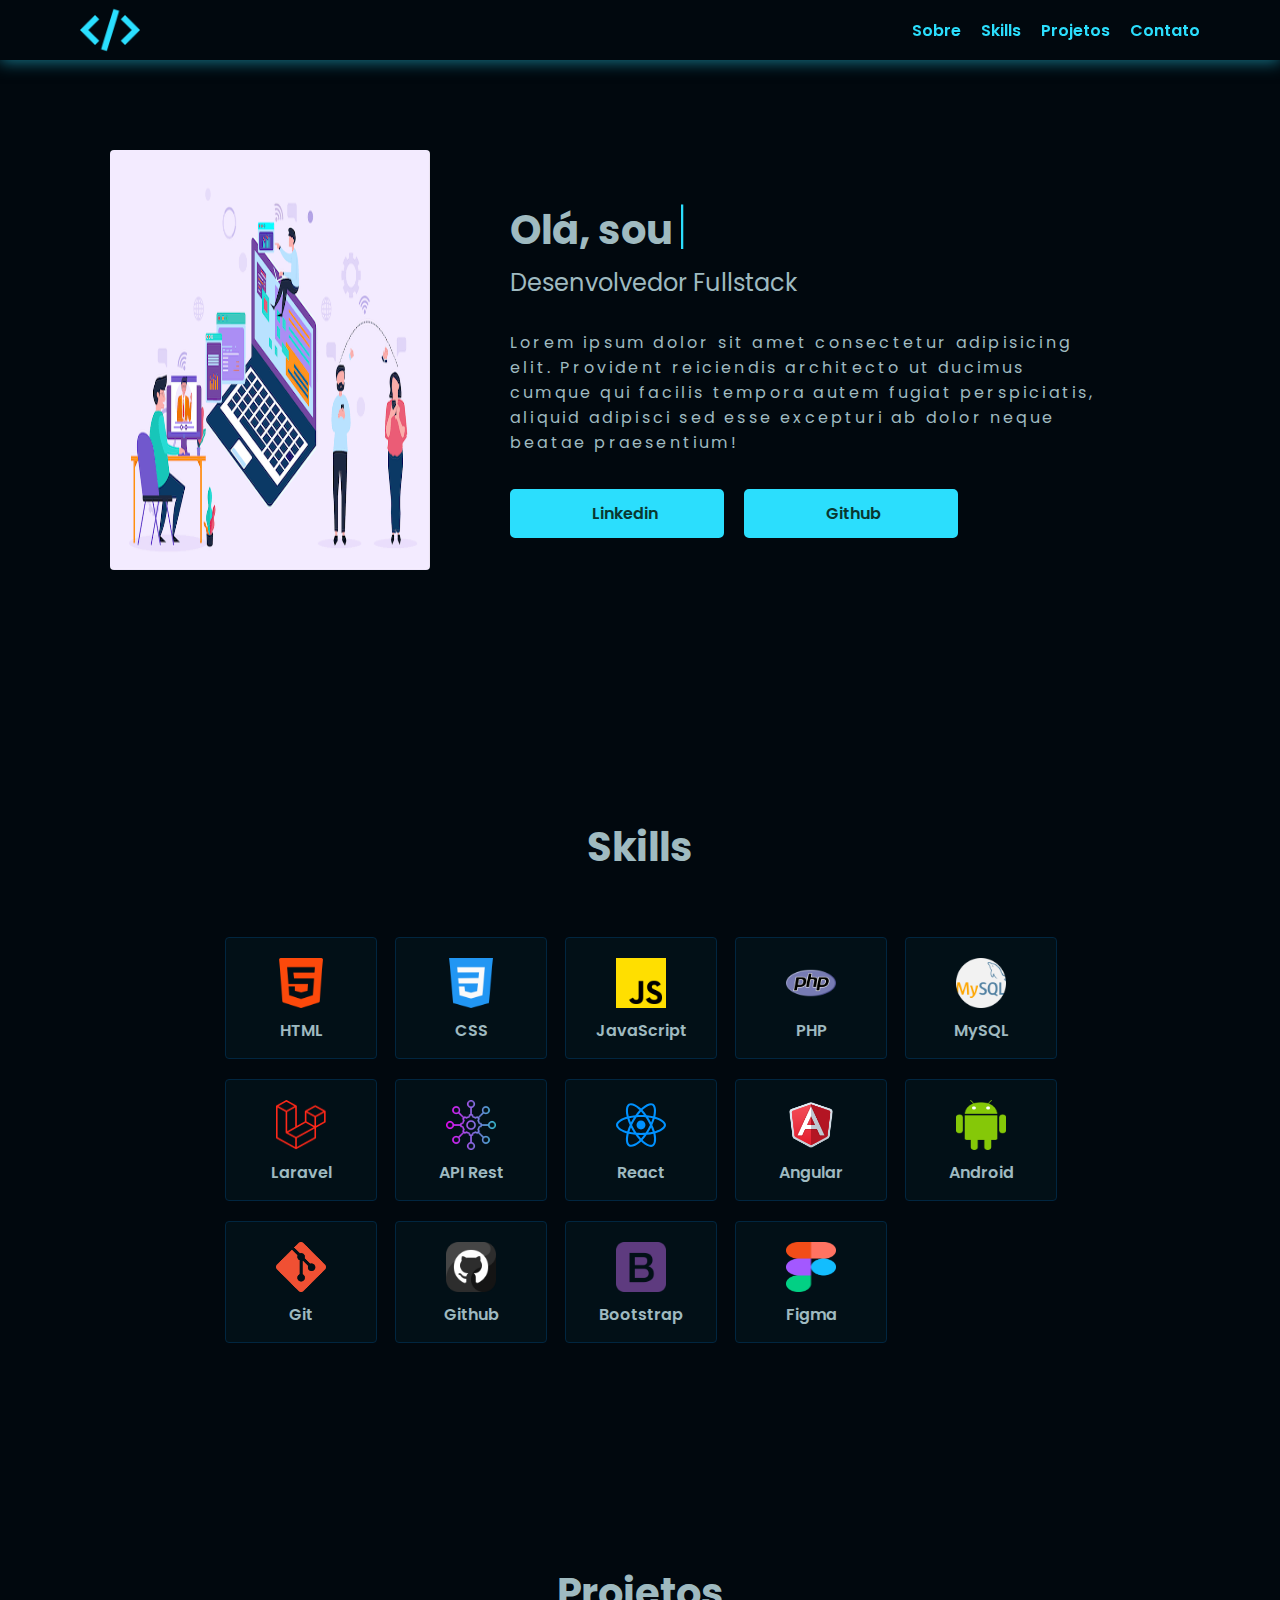
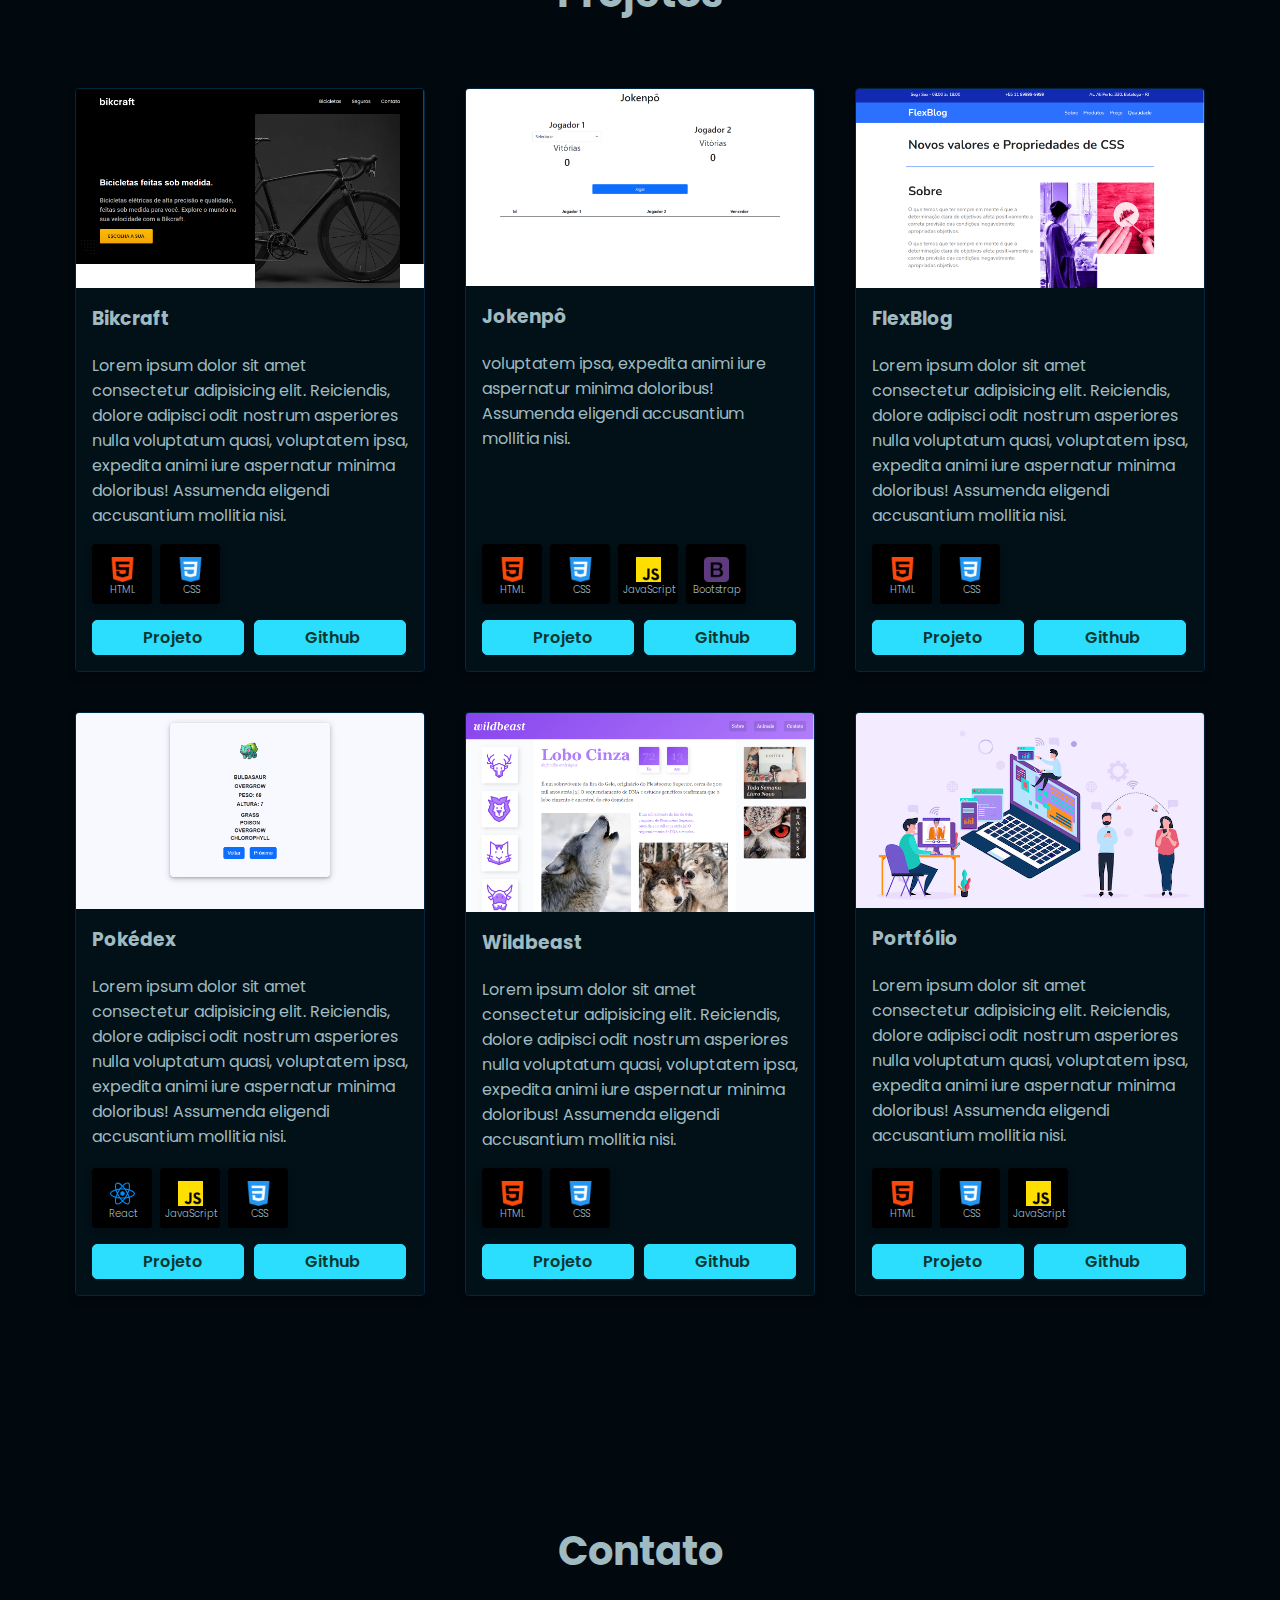
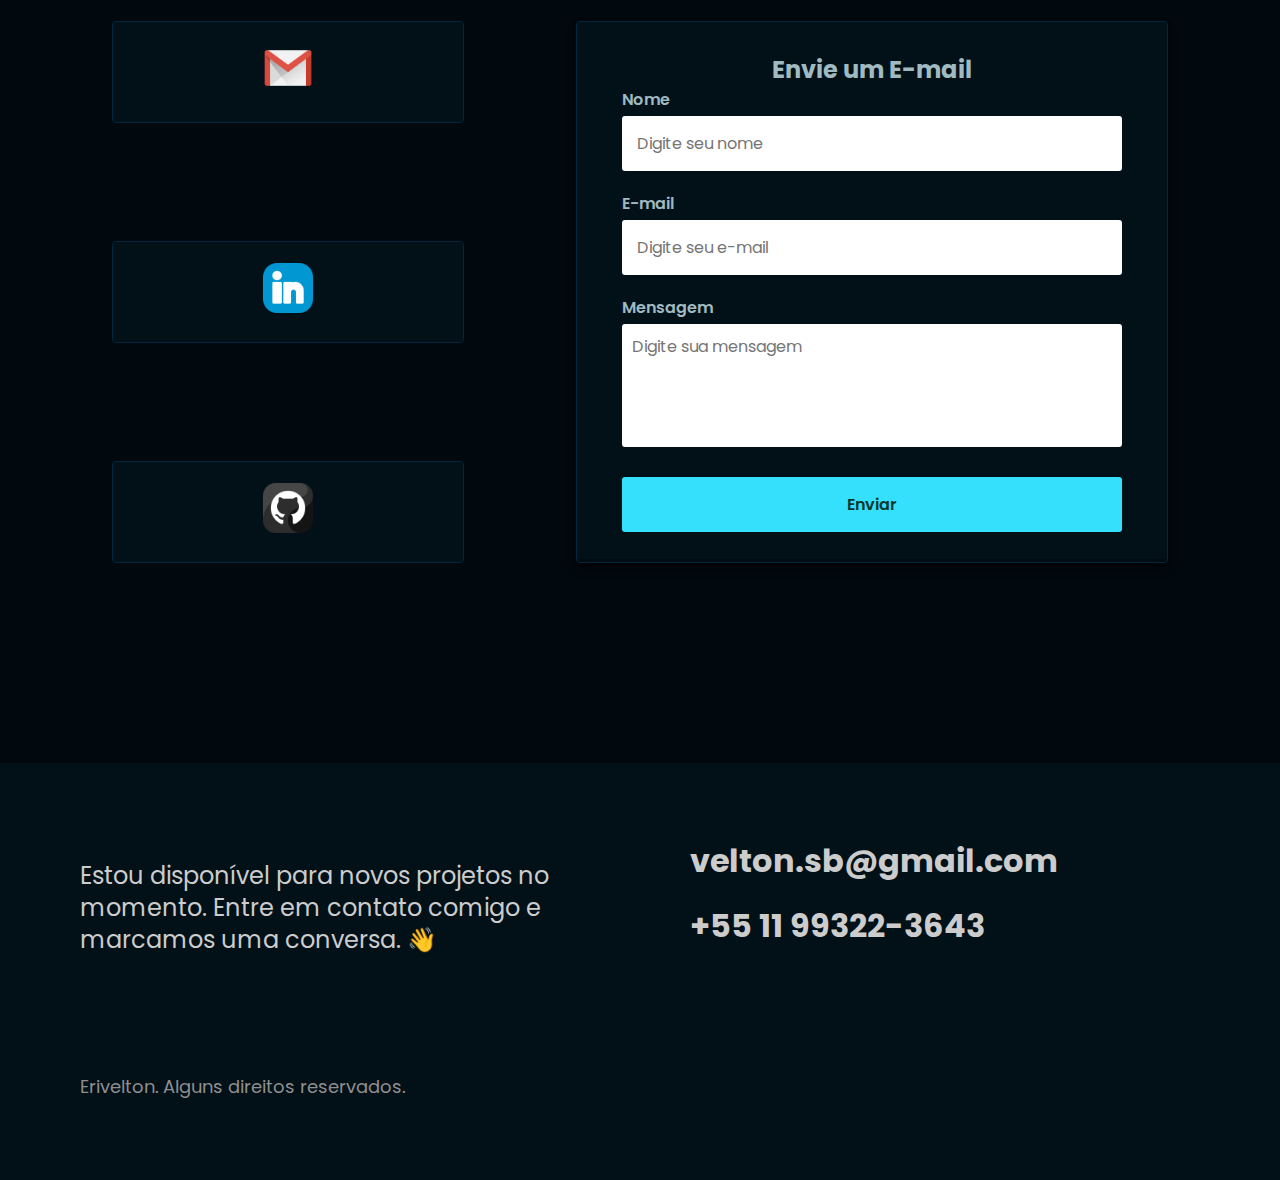
==== index.html @ d8c416bd "Ajustes na responsividade" ====
<!DOCTYPE html>
<html lang="pt-br">
<head>
    <meta charset="UTF-8">
    <meta name="viewport" content="width=device-width, initial-scale=1.0">
    <title>Erivelton Barreto | Dev</title>
    <link rel="stylesheet" href="./css/style.css">
    <link rel="preconnect" href="https://fonts.googleapis.com">
    <link rel="preconnect" href="https://fonts.gstatic.com" crossorigin>
    <link href="https://fonts.googleapis.com/css2?family=Poppins:ital,wght@0,100;0,200;0,300;0,400;0,500;0,600;0,700;0,800;0,900;1,100;1,200;1,300;1,400;1,500;1,600;1,700;1,800;1,900&display=swap" rel="stylesheet">
    
</head>
<body>
    <header id="header">
        <div class="header-bg">
            <div class="header">
                <a href="./">
                    <img src="./img/logo256.png" alt="Logo" class="colored-logo logo">
                </a>
                <nav aria-label="navegacao" class="navbar">
                    <div class="navbar__content">
                        <ul class="header-menu">
                            <li><a href="#sobre">Sobre</a></li>
                            <li><a href="#skills">Skills</a></li>
                            <li><a href="#projetos">Projetos</a></li>
                            <li><a href="#contato">Contato</a></li>
                        </ul>
                        <div class="menu-mobile">
                            <img src="./img/menu-hamburguer.png" alt="" class="menu-hamburguer">
                            <ul class="header-menu-hamburguer">
                                <li><a href="#sobre">Sobre</a></li>
                                <li><a href="#skills">Skills</a></li>
                                <li><a href="#projetos">Projetos</a></li>
                                <li><a href="#contato">Contato</a></li>
                            </ul>
                        </div>
                    </div>
                </nav>
            </div>
        </div>
    </header>

    <main>
        <div class="conteudo-info" id="sobre">
            <div class="conteudo-foto">
                <img src="./img/tech.png" alt="">
            </div>
            <div class="conteudo-descricao">
                <h1 class="texto">Olá, sou o Erivelton Barreto.👋</h1>
                <span>Desenvolvedor Fullstack</span>
                <p>Lorem ipsum dolor sit amet consectetur adipisicing elit. Provident reiciendis architecto ut ducimus cumque qui facilis tempora autem fugiat perspiciatis, aliquid adipisci sed esse excepturi ab dolor neque beatae praesentium!</p>
                <div class="conteudo-tecnologias">
                    <a href="https://www.linkedin.com/in/erivelton-barreto/" target="_blank" class="btn-redes linkedin">Linkedin</a>
                    <a href="https://github.com/Eriveltoon" target="_blank" class="btn-redes github">Github</a>
                </div>
            </div>
        </div>

        <div class="skills" id="skills">
            <h2>Skills</h2>
            <div class="skills-container">
                <div class="skills-tech">
                    <img src="./img/html.png" alt="HTML">
                    <p>HTML</p>
                </div>
                <div class="skills-tech">
                    <img src="./img/css.png" alt="CSS">
                    <p>CSS</p>
                </div>
                <div class="skills-tech">
                    <img src="./img/js.png" alt="JavaScript">
                    <p>JavaScript</p>
                </div>
                <div class="skills-tech">
                    <img src="./img/php.png" alt="PHP">
                    <p>PHP</p>
                </div>
                <div class="skills-tech">
                    <img src="./img/mysql.png" alt="MySQL">
                    <p>MySQL</p>
                </div>
                <div class="skills-tech">
                    <img src="./img/laravel.png" alt="Laravel">
                    <p>Laravel</p>
                </div>
                <div class="skills-tech">
                    <img src="./img/apiRest.png" alt="API Rest">
                    <p>API Rest</p>
                </div>
                <div class="skills-tech">
                    <img src="./img/react.svg" alt="React">
                    <p>React</p>
                </div>
                <div class="skills-tech">
                    <img src="./img/angular3.png" alt="Angular">
                    <p>Angular</p>
                </div>
                <div class="skills-tech">
                    <img src="./img/android2.png" alt="Android">
                    <p>Android</p>
                </div>
                <div class="skills-tech">
                    <img src="./img/git.png" alt="Git">
                    <p>Git</p>
                </div>
                <div class="skills-tech">
                    <img src="./img/github.png" alt="Github">
                    <p>Github</p>
                </div>
                <div class="skills-tech">
                    <img src="./img/bootstrap.png" alt="Bootstrap">
                    <p>Bootstrap</p>
                </div>
                <div class="skills-tech">
                    <img src="./img/figma.png" alt="Figma">
                    <p>Figma</p>
                </div>
            </div>
        </div>

        <div class="projetos" id="projetos">
            <h2>Projetos</h2>
            <div class="cards ">
                <div class="conteudo-card">
                    <img src="./img/bikcraft.PNG" alt="Projeto Bikcraft">
                    <div class="card-descricao">
                        <h3>Bikcraft</h3>
                        <p>Lorem ipsum dolor sit amet consectetur adipisicing elit. Reiciendis, dolore adipisci odit nostrum asperiores nulla voluptatum quasi, voluptatem ipsa, expedita animi iure aspernatur minima doloribus! Assumenda eligendi accusantium mollitia nisi.</p>
                        <div class="tecnologias">
                            <div class="logo-tech">
                                <img src="./img/html.png" alt="Logo HTML">
                                <p>HTML</p>
                            </div>
                            <div class="logo-tech">
                                <img src="./img/css.png" alt="Logo CSS">
                                <p>CSS</p>
                            </div>
                        </div>
                        <div class="btn">
                            <a class="btn-redes btn-projeto" href="https://bicicletas-bikcraft.netlify.app/" target="_blank">Projeto</a>
                            <a class="btn-redes btn-github"  href="https://github.com/Eriveltoon/bikcraft" target="_blank">Github</a>
                        </div>
                    </div>
                </div>
                <div class="conteudo-card">
                    <img src="./img/jokenpo.PNG" alt="Projeto Jokenpô">
                    <div class="card-descricao">
                        <h3>Jokenpô</h3>
                        <p> voluptatem ipsa, expedita animi iure aspernatur minima doloribus! Assumenda eligendi accusantium mollitia nisi.</p>
                        <div class="tecnologias">
                            <div class="logo-tech">
                                <img src="./img/html.png" alt="Logo HTML">
                                <p>HTML</p>
                            </div>
                            <div class="logo-tech">
                                <img src="./img/css.png" alt="Logo CSS">
                                <p>CSS</p>
                            </div>
                            <div class="logo-tech">
                                <img src="./img/js.png" alt="Logo JavaScript">
                                <p>JavaScript</p>
                            </div>
                            <div class="logo-tech bootstrap">
                                <img src="./img/bootstrap.png" alt="Logo Bootstrap">
                                <p>Bootstrap</p>
                            </div>
                        </div>
                        <div class="btn">
                            <a class="btn-redes btn-projeto" href="https://challenge-jokenpo.netlify.app/" target="_blank">Projeto</a>
                            <a class="btn-redes btn-github"  href="https://github.com/Eriveltoon/Jogo-Jokenpo" target="_blank">Github</a>
                        </div>
                    </div>
                </div>
                <div class="conteudo-card">
                    <img src="./img/flexblog.PNG" alt="Projeto FlexBlog">
                    <div class="card-descricao">
                        <h3>FlexBlog</h3>
                        <p>Lorem ipsum dolor sit amet consectetur adipisicing elit. Reiciendis, dolore adipisci odit nostrum asperiores nulla voluptatum quasi, voluptatem ipsa, expedita animi iure aspernatur minima doloribus! Assumenda eligendi accusantium mollitia nisi.</p>
                        <div class="tecnologias">
                            <div class="logo-tech">
                                <img src="./img/html.png" alt="Logo HTML">
                                <p>HTML</p>
                            </div>
                            <div class="logo-tech">
                                <img src="./img/css.png" alt="Logo CSS">
                                <p>CSS</p>
                            </div>
                        </div>
                        <div class="btn">
                            <a class="btn-redes btn-projeto" href="https://photo-blog-flexbox.netlify.app/" target="_blank">Projeto</a>
                            <a class="btn-redes btn-github"  href="https://github.com/Eriveltoon/flexbox" target="_blank">Github</a>
                        </div>
                    </div>
                </div>
                <div class="conteudo-card">
                    <img src="./img/pokedex2.PNG" alt="Projeto Pokédex">
                    <div class="card-descricao">
                        <h3>Pokédex</h3>
                        <p>Lorem ipsum dolor sit amet consectetur adipisicing elit. Reiciendis, dolore adipisci odit nostrum asperiores nulla voluptatum quasi, voluptatem ipsa, expedita animi iure aspernatur minima doloribus! Assumenda eligendi accusantium mollitia nisi.</p>
                        <div class="tecnologias">
                            <div class="logo-tech">
                                <img src="./img/react.svg" alt="Logo React">
                                <p>React</p>
                            </div>
                            <div class="logo-tech">
                                <img src="./img/js.png" alt="Logo JavaScript">
                                <p>JavaScript</p>
                            </div>
                            <div class="logo-tech">
                                <img src="./img/css.png" alt="Logo CSS">
                                <p>CSS</p>
                            </div>
                        </div>
                        <div class="btn">
                            <a class="btn-redes btn-projeto" href="https://project-pokedex-app.netlify.app/" target="_blank">Projeto</a>
                            <a class="btn-redes btn-github"  href="https://github.com/Eriveltoon/aula03/tree/master" target="_blank">Github</a>
                        </div>
                    </div>
                </div>
                <div class="conteudo-card">
                    <img src="./img/wildbeast.PNG" alt="Projeto Wildbeast">
                    <div class="card-descricao">
                        <h3>Wildbeast</h3>
                        <p>Lorem ipsum dolor sit amet consectetur adipisicing elit. Reiciendis, dolore adipisci odit nostrum asperiores nulla voluptatum quasi, voluptatem ipsa, expedita animi iure aspernatur minima doloribus! Assumenda eligendi accusantium mollitia nisi.</p>
                        <div class="tecnologias">
                            <div class="logo-tech">
                                <img src="./img/html.png" alt="Logo HTML">
                                <p>HTML</p>
                            </div>
                            <div class="logo-tech">
                                <img src="./img/css.png" alt="Logo CSS">
                                <p>CSS</p>
                            </div>
                        </div>
                        <div class="btn">
                            <a class="btn-redes btn-projeto" href="https://blog-grid.netlify.app/" target="_blank">Projeto</a>
                            <a class="btn-redes btn-github"  href="https://github.com/Eriveltoon/grid-layout" target="_blank">Github</a>
                        </div>
                    </div>
                </div>
                <div class="conteudo-card">
                    <img src="./img/tech.png" alt="Projeto Portfólio">
                    <div class="card-descricao">
                        <h3>Portfólio</h3>
                        <p>Lorem ipsum dolor sit amet consectetur adipisicing elit. Reiciendis, dolore adipisci odit nostrum asperiores nulla voluptatum quasi, voluptatem ipsa, expedita animi iure aspernatur minima doloribus! Assumenda eligendi accusantium mollitia nisi.</p>
                        <div class="tecnologias">
                            <div class="logo-tech">
                                <img src="./img/html.png" alt="Logo HTML">
                                <p>HTML</p>
                            </div>
                            <div class="logo-tech">
                                <img src="./img/css.png" alt="Logo CSS">
                                <p>CSS</p>
                            </div>
                            <div class="logo-tech">
                                <img src="./img/js.png" alt="Logo JavaScript">
                                <p>JavaScript</p>
                            </div>
                        </div>
                        <div class="btn">
                            <a class="btn-redes btn-projeto" href="#">Projeto</a>
                            <a class="btn-redes btn-github"  href="https://github.com/Eriveltoon/portfolio" target="_blank">Github</a>
                        </div>
                    </div>
                </div>
            </div>
        </div>
        
        <div class="contatos" id="contato">
            <h2>Contato</h2>
            <div class="container-contato">
                <div class="contato-container">
                    <a target="_blank" href="mailto:velton.sb@gmail.com">
                        <div class="contato">
                            <img src="./img/gmail.png" alt="E-mail">
                        </div>
                    </a>
                    <a target="_blank" href="https://www.linkedin.com/in/erivelton-barreto/">
                        <div class="contato">
                            <img src="./img/linkedin.png" alt="Linkedin">
                        </div>
                    </a>
                    <a target="_blank" href="https://github.com/Eriveltoon">
                        <div class="contato">
                            <img src="./img/github.png" alt="Github">
                        </div>
                    </a>
                </div>
                <div class="form-contato">
                    <form action="https://api.staticforms.xyz/submit" method="post">
                        <h3>Envie um E-mail</h3>
                        <label for="name">Nome</label>
                        <input type="text" name="name" maxlength="50" placeholder="Digite seu nome" autocomplete="off" required>

                        <label for="email">E-mail</label>
                        <input type="email" name="email" maxlength="50" placeholder="Digite seu e-mail" autocomplete="off" required>

                        <label for="name">Mensagem</label>
                        <textarea type="text" name="message" maxlength="500" rows="15" placeholder="Digite sua mensagem" required></textarea>

                        <button type="submit">Enviar</button>

                        <input type="hidden" name="accessKey" value="3daa99d7-fea3-4bfd-84d3-d6d28dbf9282">
                        <input type="hidden" name="redirectTo" value="http://127.0.0.1:5500/obrigado.html">
                    </form>
                </div>
            </div>
        </div>
    </main>
    <footer class="footer" id="contato">
        <div class="footer-container">
            <p class="footer-texto">
                Estou disponível para novos projetos no momento. Entre em contato comigo e marcamos uma conversa. 👋
            </p>
            <ul class="footer-contato">
                <li>velton.sb@gmail.com</li>
                <li>+55 11 99322-3643</li>
            </ul>
            <p class="footer-copy">Erivelton. Alguns direitos reservados.</p>
        </div>
    </footer>
    <script src="./js/script.js"></script>
</body>
</html>
---- css/style.css ----
@import "./global.css";
@import "./header.css";
@import "./sobre.css";
@import "./tecnologias.css";
@import "./projetos.css";
@import "./contato.css";
@import "./footer.css";
@import "./tela/obrigado.css";
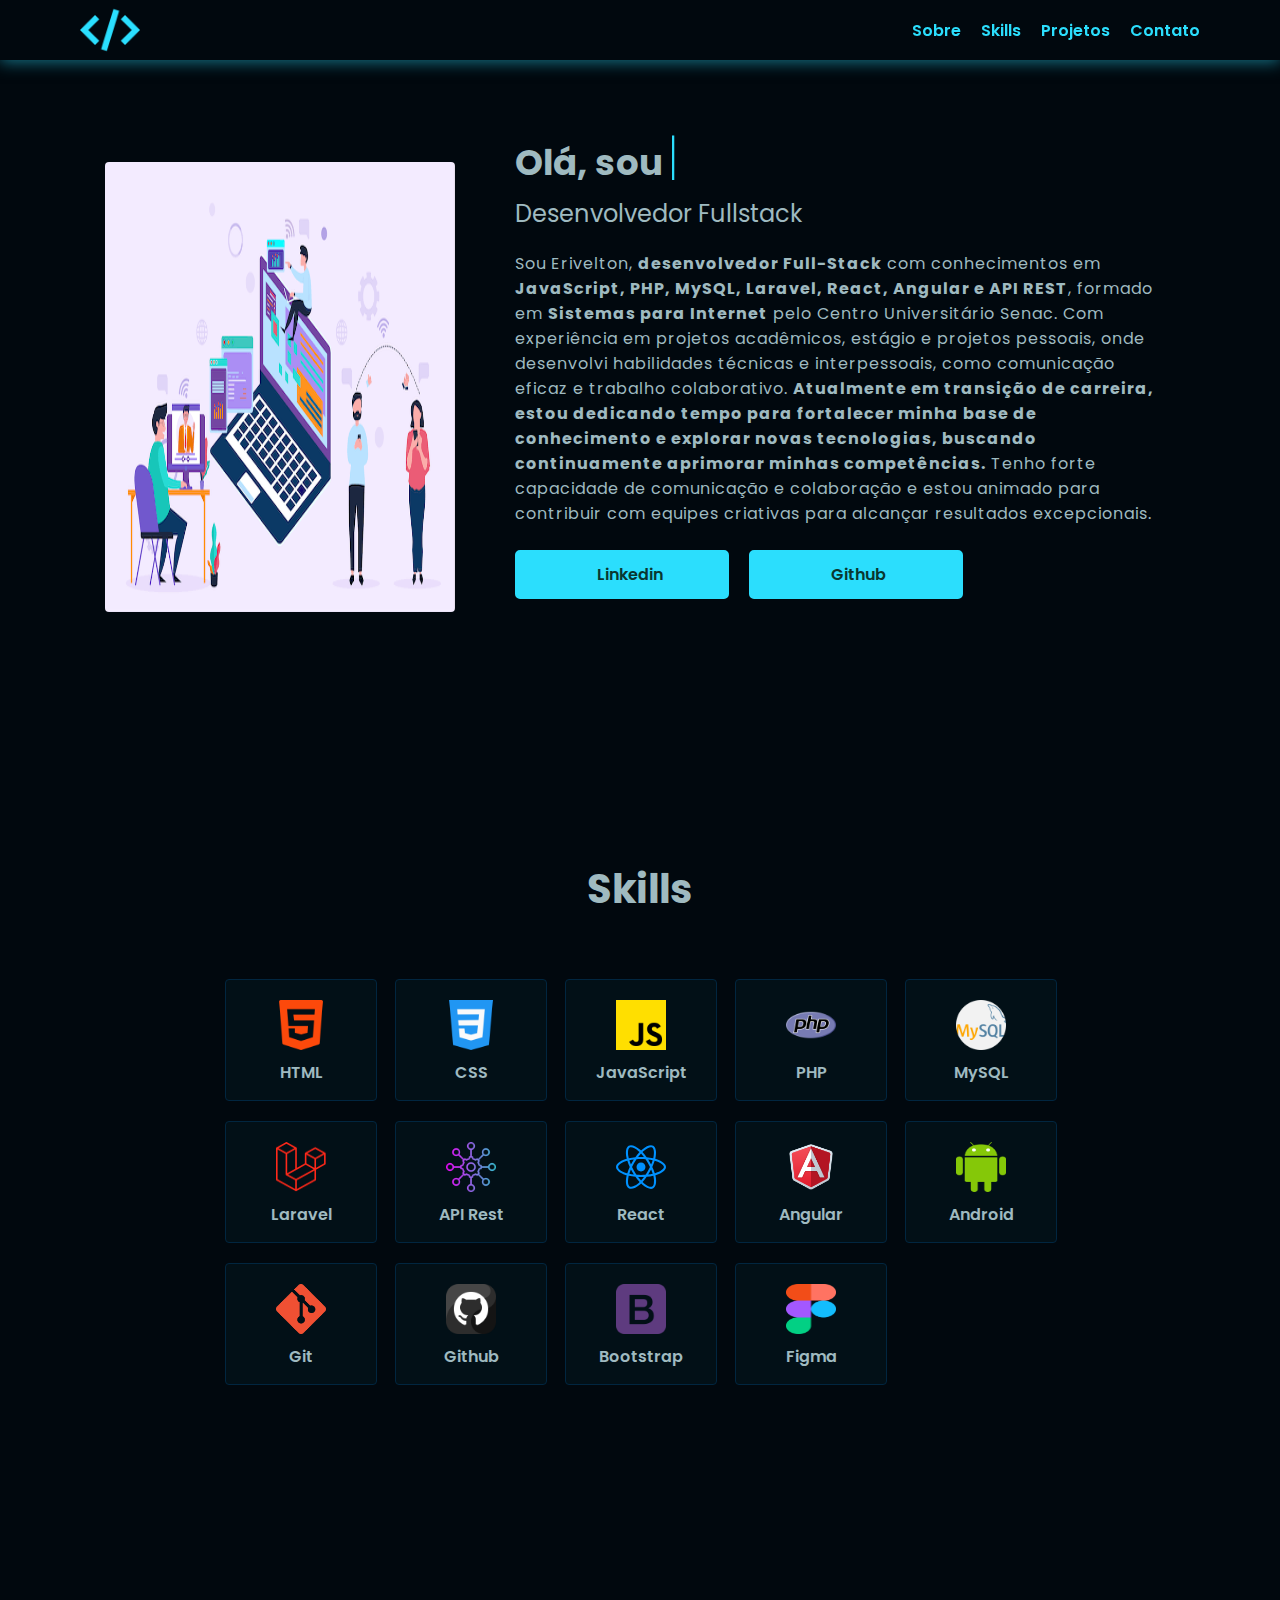
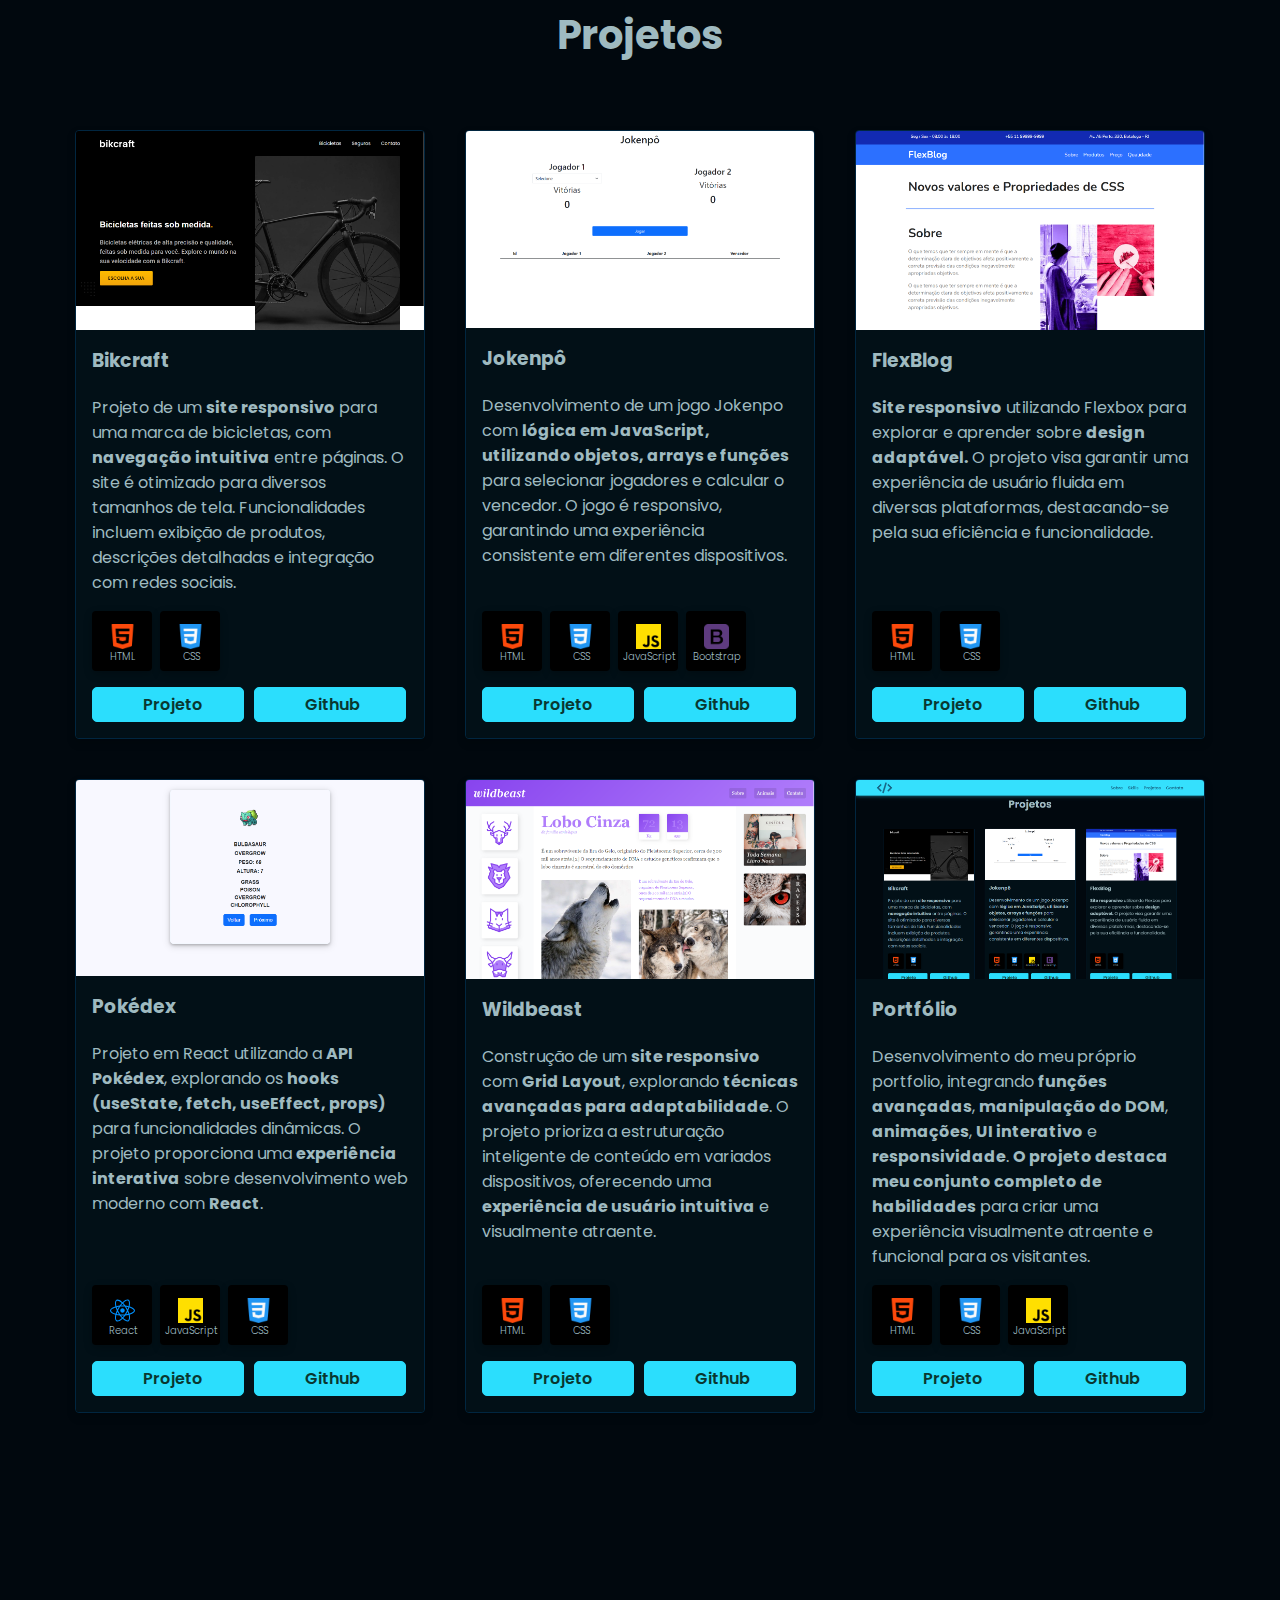
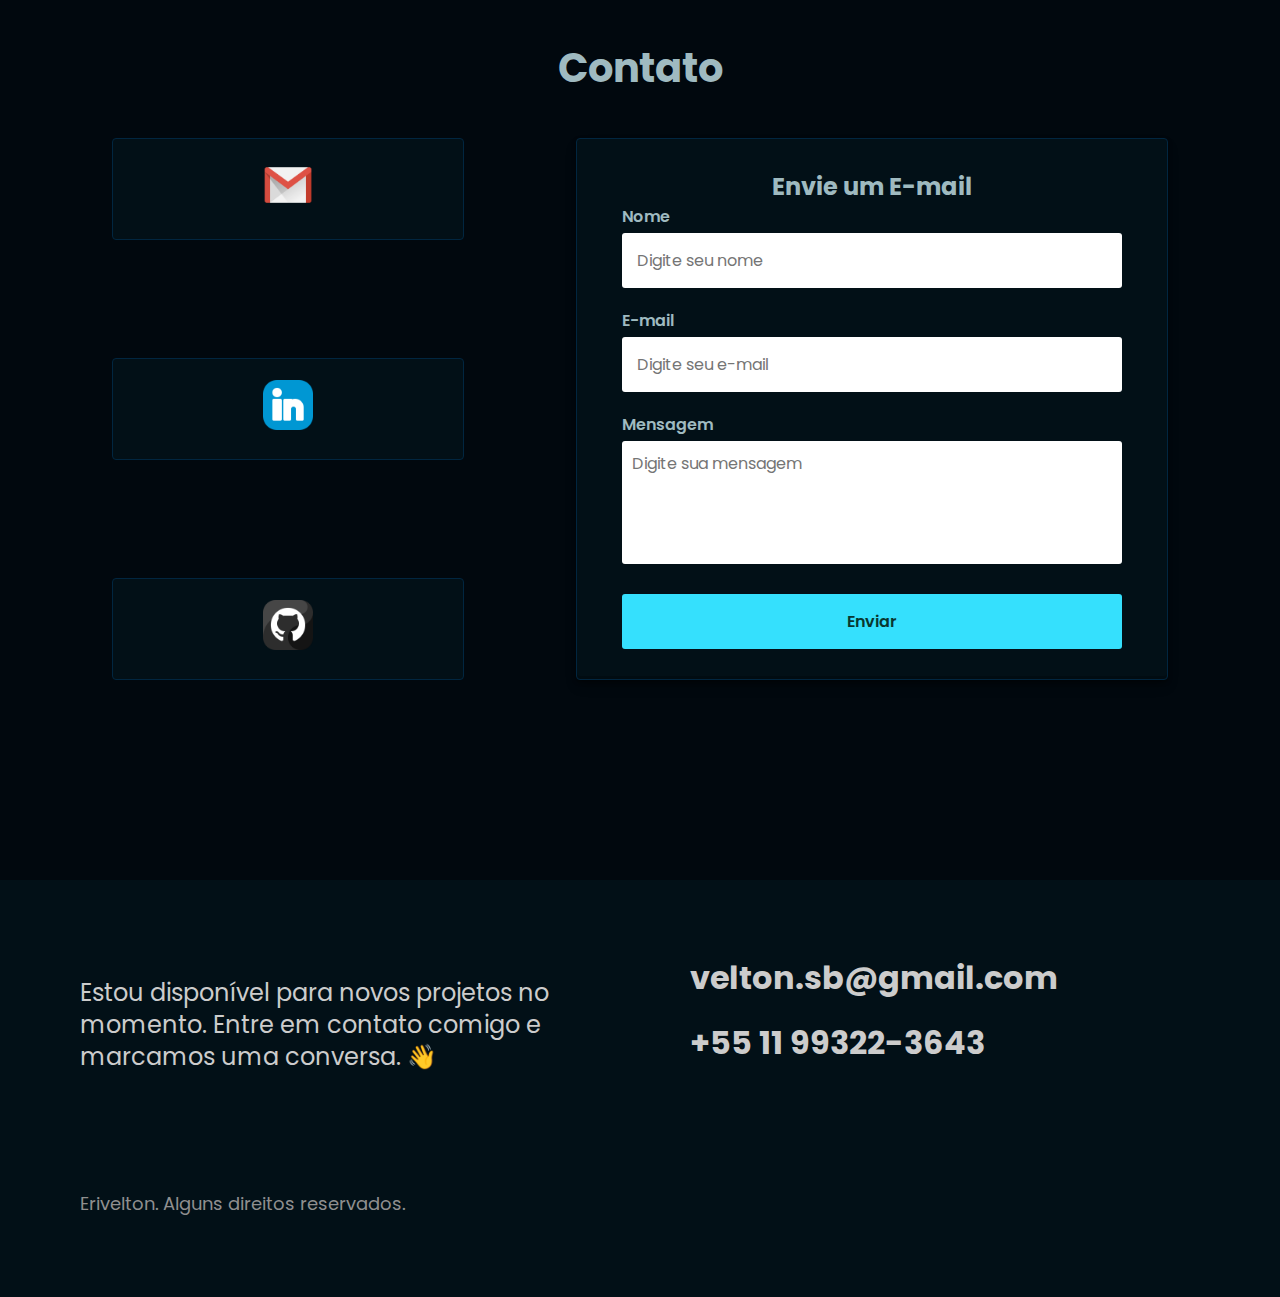
==== commit e561fddc: "Colocando as descrições pessoais e dos projetos" ====
--- a/index.html
+++ b/index.html
@@ -3,6 +3,7 @@
 <head>
     <meta charset="UTF-8">
     <meta name="viewport" content="width=device-width, initial-scale=1.0">
+    <link rel="shortcut icon" href="./img/logo256.png" type="image/x-icon">
     <title>Erivelton Barreto | Dev</title>
     <link rel="stylesheet" href="./css/style.css">
     <link rel="preconnect" href="https://fonts.googleapis.com">
@@ -48,7 +49,7 @@
             <div class="conteudo-descricao">
                 <h1 class="texto">Olá, sou o Erivelton Barreto.👋</h1>
                 <span>Desenvolvedor Fullstack</span>
-                <p>Lorem ipsum dolor sit amet consectetur adipisicing elit. Provident reiciendis architecto ut ducimus cumque qui facilis tempora autem fugiat perspiciatis, aliquid adipisci sed esse excepturi ab dolor neque beatae praesentium!</p>
+                <p>Sou Erivelton, <span class="span-sobre">desenvolvedor Full-Stack</span> com conhecimentos em <span class="span-sobre">JavaScript, PHP, MySQL, Laravel, React, Angular e API REST</span>, formado em <span class="span-sobre">Sistemas para Internet</span> pelo Centro Universitário Senac. Com experiência em projetos acadêmicos, estágio e projetos pessoais, onde desenvolvi habilidades técnicas e interpessoais, como comunicação eficaz e trabalho colaborativo. <span class="span-sobre">Atualmente em transição de carreira, estou dedicando tempo para fortalecer minha base de conhecimento e explorar novas tecnologias, buscando continuamente aprimorar minhas competências.</span> Tenho forte capacidade de comunicação e colaboração e estou animado para contribuir com equipes criativas para alcançar resultados excepcionais.</p>
                 <div class="conteudo-tecnologias">
                     <a href="https://www.linkedin.com/in/erivelton-barreto/" target="_blank" class="btn-redes linkedin">Linkedin</a>
                     <a href="https://github.com/Eriveltoon" target="_blank" class="btn-redes github">Github</a>
@@ -125,7 +126,7 @@
                     <img src="./img/bikcraft.PNG" alt="Projeto Bikcraft">
                     <div class="card-descricao">
                         <h3>Bikcraft</h3>
-                        <p>Lorem ipsum dolor sit amet consectetur adipisicing elit. Reiciendis, dolore adipisci odit nostrum asperiores nulla voluptatum quasi, voluptatem ipsa, expedita animi iure aspernatur minima doloribus! Assumenda eligendi accusantium mollitia nisi.</p>
+                        <p>Projeto de um <span class="span-projeto">site responsivo</span> para uma marca de bicicletas, com <span class="span-projeto">navegação intuitiva</span> entre páginas. O site é otimizado para diversos tamanhos de tela. Funcionalidades incluem exibição de produtos, descrições detalhadas e integração com redes sociais.</p>
                         <div class="tecnologias">
                             <div class="logo-tech">
                                 <img src="./img/html.png" alt="Logo HTML">
@@ -146,7 +147,7 @@
                     <img src="./img/jokenpo.PNG" alt="Projeto Jokenpô">
                     <div class="card-descricao">
                         <h3>Jokenpô</h3>
-                        <p> voluptatem ipsa, expedita animi iure aspernatur minima doloribus! Assumenda eligendi accusantium mollitia nisi.</p>
+                        <p>Desenvolvimento de um jogo Jokenpo com <span class="span-projeto">lógica em JavaScript, utilizando objetos, arrays e funções</span> para selecionar jogadores e calcular o vencedor. O jogo é responsivo, garantindo uma experiência consistente em diferentes dispositivos.</p>
                         <div class="tecnologias">
                             <div class="logo-tech">
                                 <img src="./img/html.png" alt="Logo HTML">
@@ -175,7 +176,7 @@
                     <img src="./img/flexblog.PNG" alt="Projeto FlexBlog">
                     <div class="card-descricao">
                         <h3>FlexBlog</h3>
-                        <p>Lorem ipsum dolor sit amet consectetur adipisicing elit. Reiciendis, dolore adipisci odit nostrum asperiores nulla voluptatum quasi, voluptatem ipsa, expedita animi iure aspernatur minima doloribus! Assumenda eligendi accusantium mollitia nisi.</p>
+                        <p><span class="span-projeto">Site responsivo</span> utilizando Flexbox para explorar e aprender sobre <span class="span-projeto">design adaptável.</span> O projeto visa garantir uma experiência de usuário fluida em diversas plataformas, destacando-se pela sua eficiência e funcionalidade.</p>
                         <div class="tecnologias">
                             <div class="logo-tech">
                                 <img src="./img/html.png" alt="Logo HTML">
@@ -196,7 +197,7 @@
                     <img src="./img/pokedex2.PNG" alt="Projeto Pokédex">
                     <div class="card-descricao">
                         <h3>Pokédex</h3>
-                        <p>Lorem ipsum dolor sit amet consectetur adipisicing elit. Reiciendis, dolore adipisci odit nostrum asperiores nulla voluptatum quasi, voluptatem ipsa, expedita animi iure aspernatur minima doloribus! Assumenda eligendi accusantium mollitia nisi.</p>
+                        <p>Projeto em React utilizando a <span class="span-projeto">API Pokédex</span>, explorando os <span class="span-projeto">hooks (useState, fetch, useEffect, props)</span> para funcionalidades dinâmicas. O projeto proporciona uma <span class="span-projeto">experiência interativa</span> sobre desenvolvimento web moderno com <span class="span-projeto">React</span>.</p>
                         <div class="tecnologias">
                             <div class="logo-tech">
                                 <img src="./img/react.svg" alt="Logo React">
@@ -221,7 +222,7 @@
                     <img src="./img/wildbeast.PNG" alt="Projeto Wildbeast">
                     <div class="card-descricao">
                         <h3>Wildbeast</h3>
-                        <p>Lorem ipsum dolor sit amet consectetur adipisicing elit. Reiciendis, dolore adipisci odit nostrum asperiores nulla voluptatum quasi, voluptatem ipsa, expedita animi iure aspernatur minima doloribus! Assumenda eligendi accusantium mollitia nisi.</p>
+                        <p>Construção de um <span class="span-projeto">site responsivo</span> com <span class="span-projeto">Grid Layout</span>, explorando <span class="span-projeto">técnicas avançadas para adaptabilidade</span>. O projeto prioriza a estruturação inteligente de conteúdo em variados dispositivos, oferecendo uma <span class="span-projeto">experiência de usuário intuitiva</span> e visualmente atraente.</p>
                         <div class="tecnologias">
                             <div class="logo-tech">
                                 <img src="./img/html.png" alt="Logo HTML">
@@ -239,10 +240,10 @@
                     </div>
                 </div>
                 <div class="conteudo-card">
-                    <img src="./img/tech.png" alt="Projeto Portfólio">
+                    <img src="./img/portfolio.PNG" alt="Projeto Portfólio">
                     <div class="card-descricao">
                         <h3>Portfólio</h3>
-                        <p>Lorem ipsum dolor sit amet consectetur adipisicing elit. Reiciendis, dolore adipisci odit nostrum asperiores nulla voluptatum quasi, voluptatem ipsa, expedita animi iure aspernatur minima doloribus! Assumenda eligendi accusantium mollitia nisi.</p>
+                        <p>Desenvolvimento do meu próprio portfolio, integrando <span class="span-projeto">funções avançadas</span>, <span class="span-projeto">manipulação do DOM</span>, <span class="span-projeto">animações</span>, <span class="span-projeto">UI interativo</span> e <span class="span-projeto">responsividade</span>. <span class="span-projeto">O projeto destaca meu conjunto completo de habilidades</span> para criar uma experiência visualmente atraente e funcional para os visitantes.</p>
                         <div class="tecnologias">
                             <div class="logo-tech">
                                 <img src="./img/html.png" alt="Logo HTML">
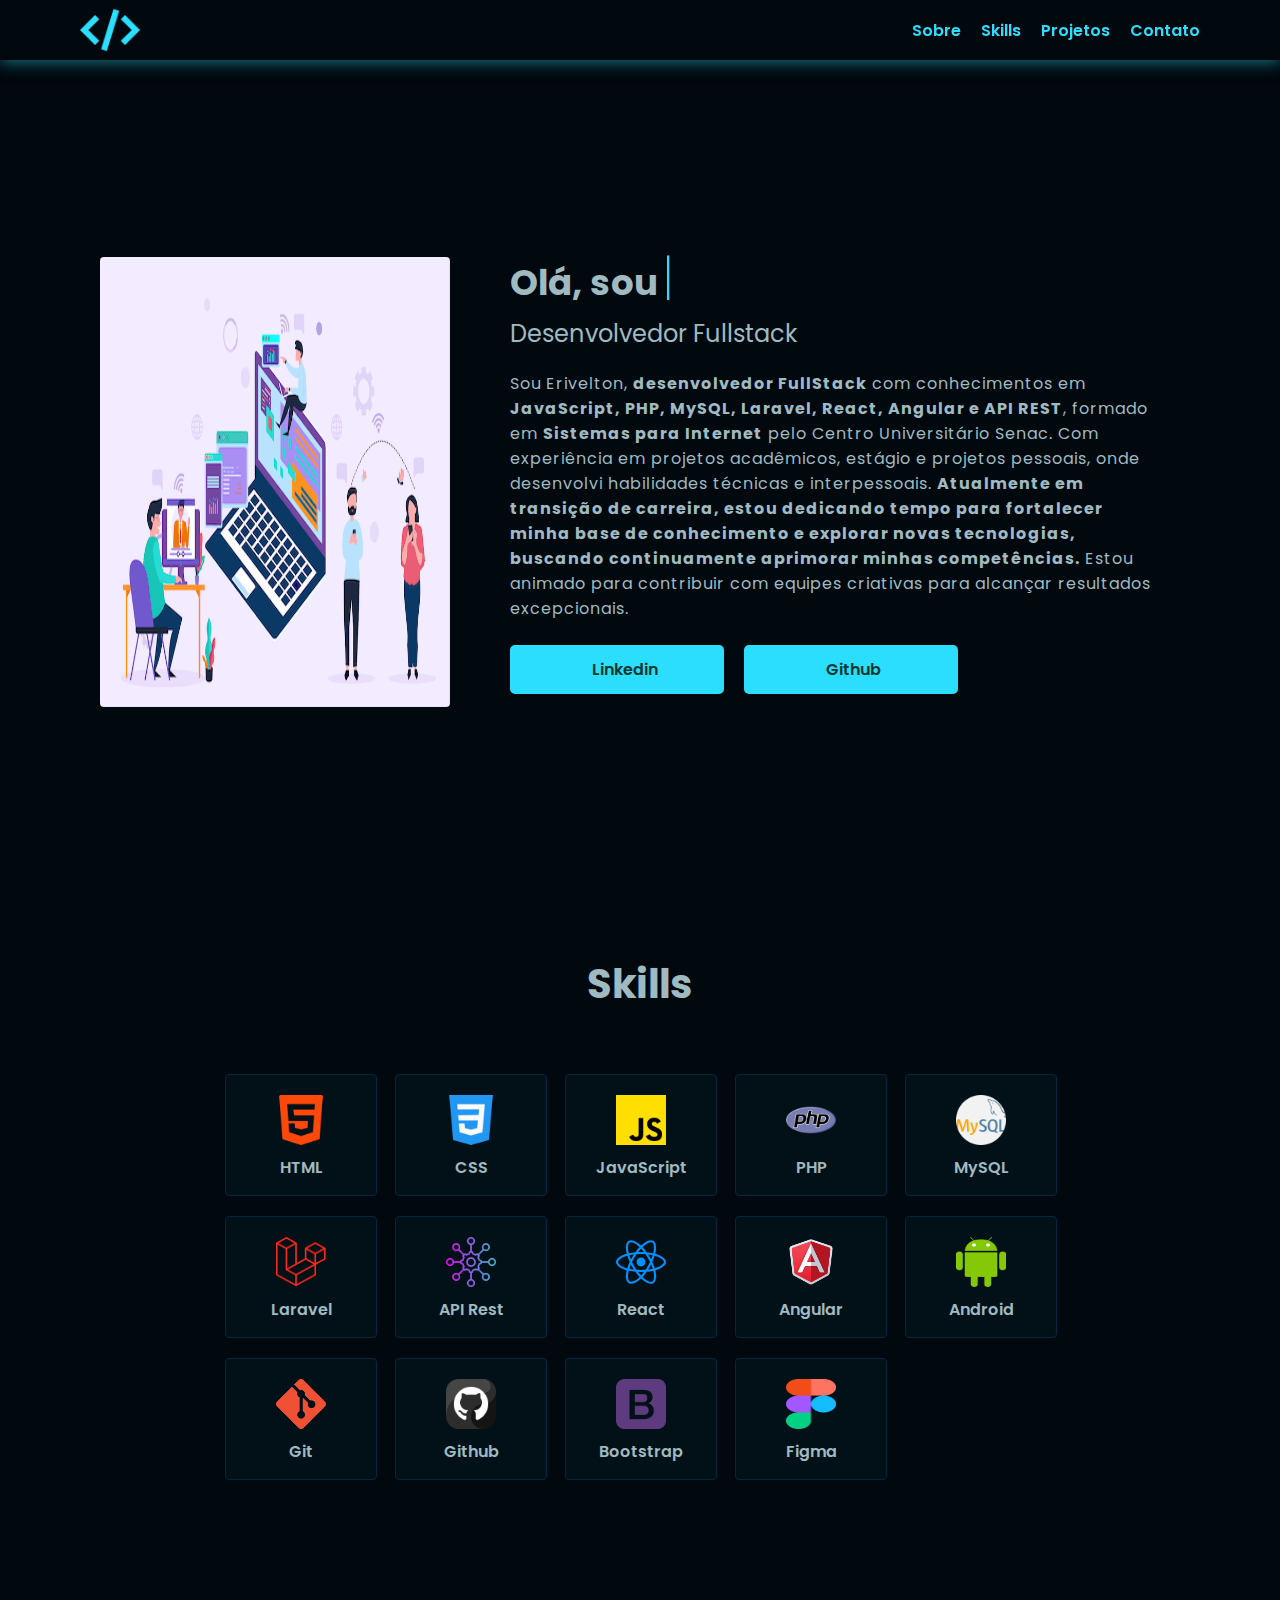
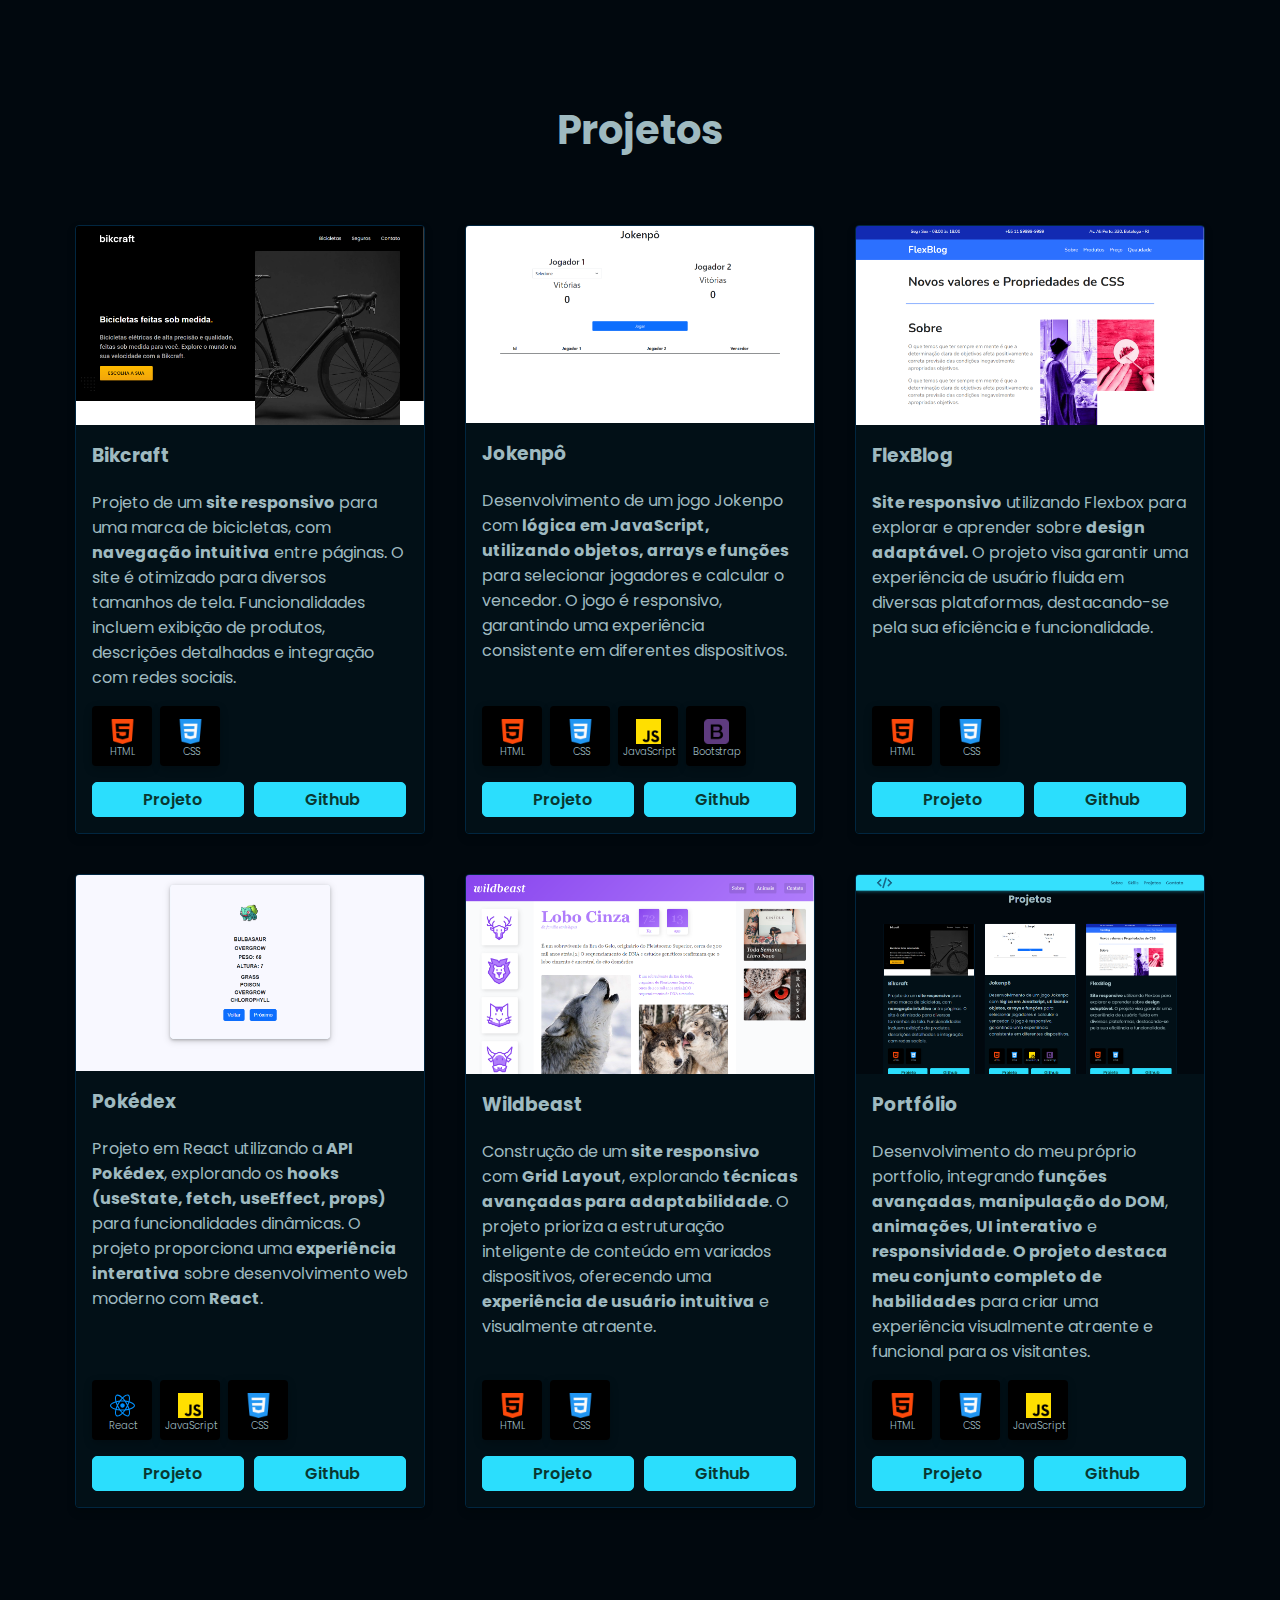
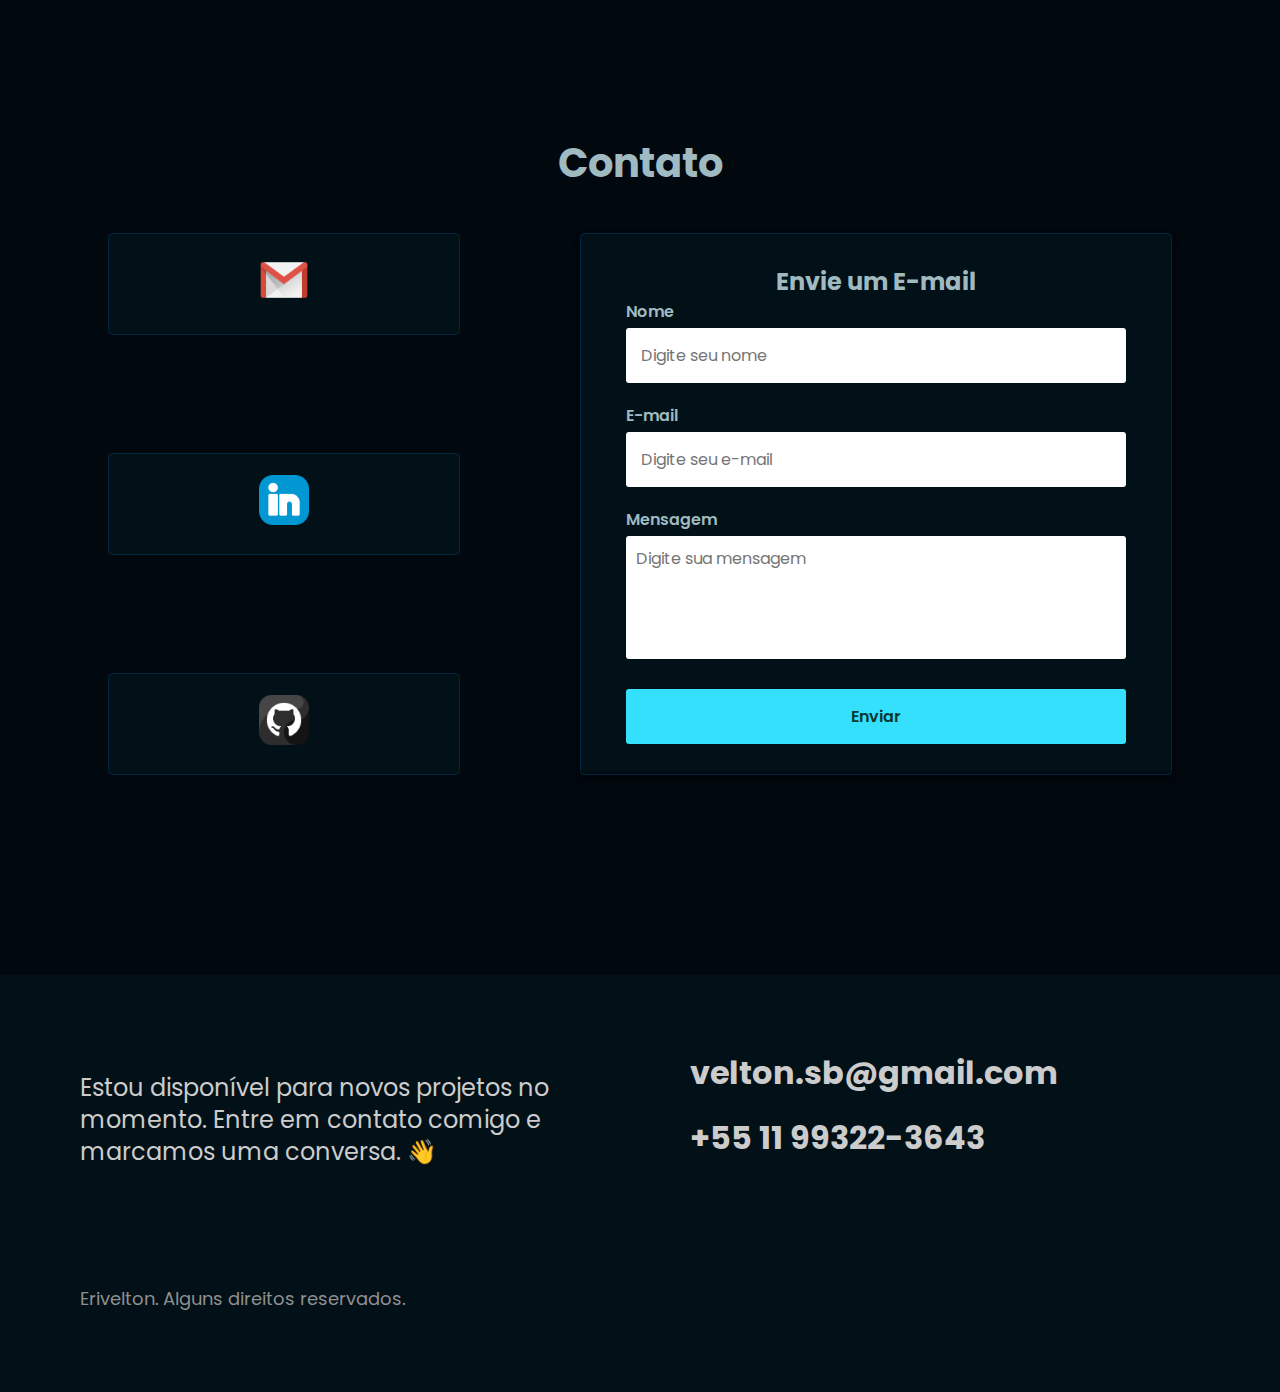
==== commit 9f991244: "Ajustes conteudo descrições" ====
--- a/index.html
+++ b/index.html
@@ -49,7 +49,7 @@
             <div class="conteudo-descricao">
                 <h1 class="texto">Olá, sou o Erivelton Barreto.👋</h1>
                 <span>Desenvolvedor Fullstack</span>
-                <p>Sou Erivelton, <span class="span-sobre">desenvolvedor Full-Stack</span> com conhecimentos em <span class="span-sobre">JavaScript, PHP, MySQL, Laravel, React, Angular e API REST</span>, formado em <span class="span-sobre">Sistemas para Internet</span> pelo Centro Universitário Senac. Com experiência em projetos acadêmicos, estágio e projetos pessoais, onde desenvolvi habilidades técnicas e interpessoais, como comunicação eficaz e trabalho colaborativo. <span class="span-sobre">Atualmente em transição de carreira, estou dedicando tempo para fortalecer minha base de conhecimento e explorar novas tecnologias, buscando continuamente aprimorar minhas competências.</span> Tenho forte capacidade de comunicação e colaboração e estou animado para contribuir com equipes criativas para alcançar resultados excepcionais.</p>
+                <p>Sou Erivelton, <span class="span-sobre">desenvolvedor FullStack</span> com conhecimentos em <span class="span-sobre">JavaScript, PHP, MySQL, Laravel, React, Angular e API REST</span>, formado em <span class="span-sobre">Sistemas para Internet</span> pelo Centro Universitário Senac. Com experiência em projetos acadêmicos, estágio e projetos pessoais, onde desenvolvi habilidades técnicas e interpessoais. <span class="span-sobre">Atualmente em transição de carreira, estou dedicando tempo para fortalecer minha base de conhecimento e explorar novas tecnologias, buscando continuamente aprimorar minhas competências.</span> Estou animado para contribuir com equipes criativas para alcançar resultados excepcionais.</p>
                 <div class="conteudo-tecnologias">
                     <a href="https://www.linkedin.com/in/erivelton-barreto/" target="_blank" class="btn-redes linkedin">Linkedin</a>
                     <a href="https://github.com/Eriveltoon" target="_blank" class="btn-redes github">Github</a>
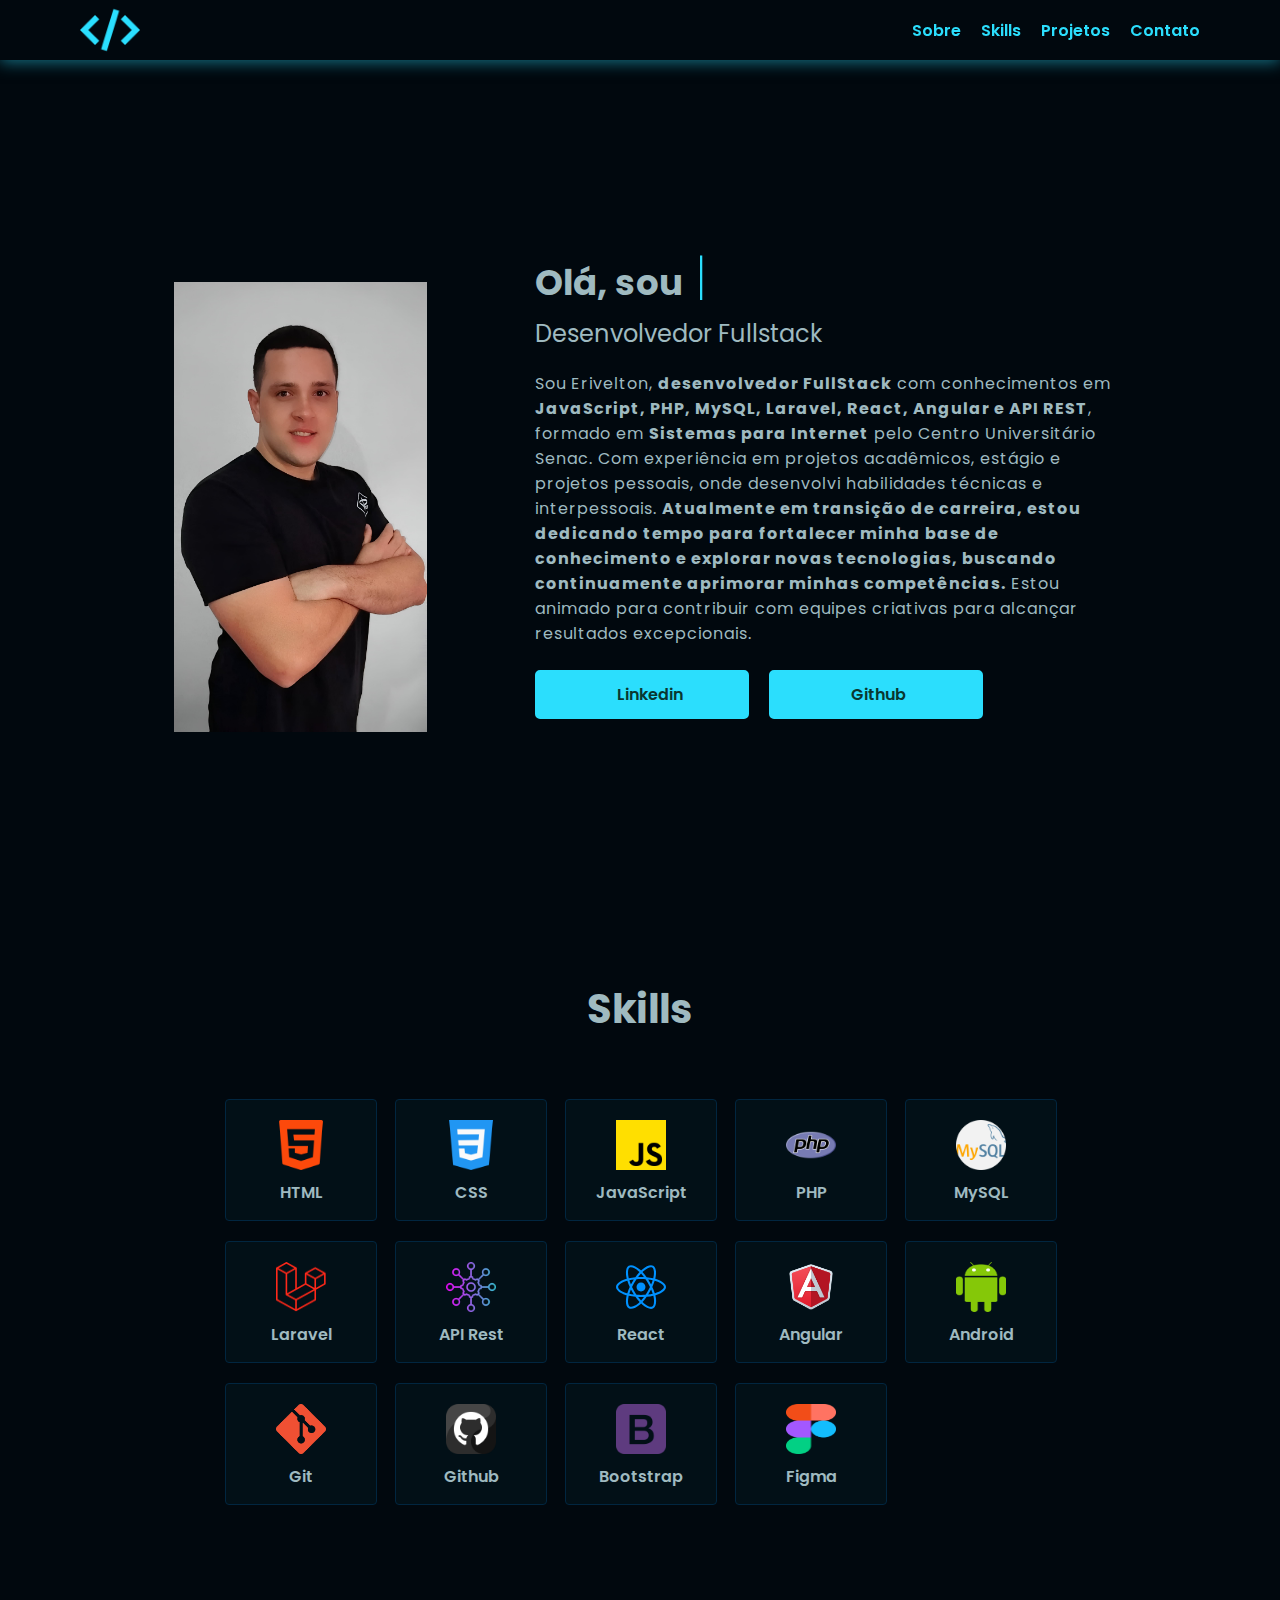
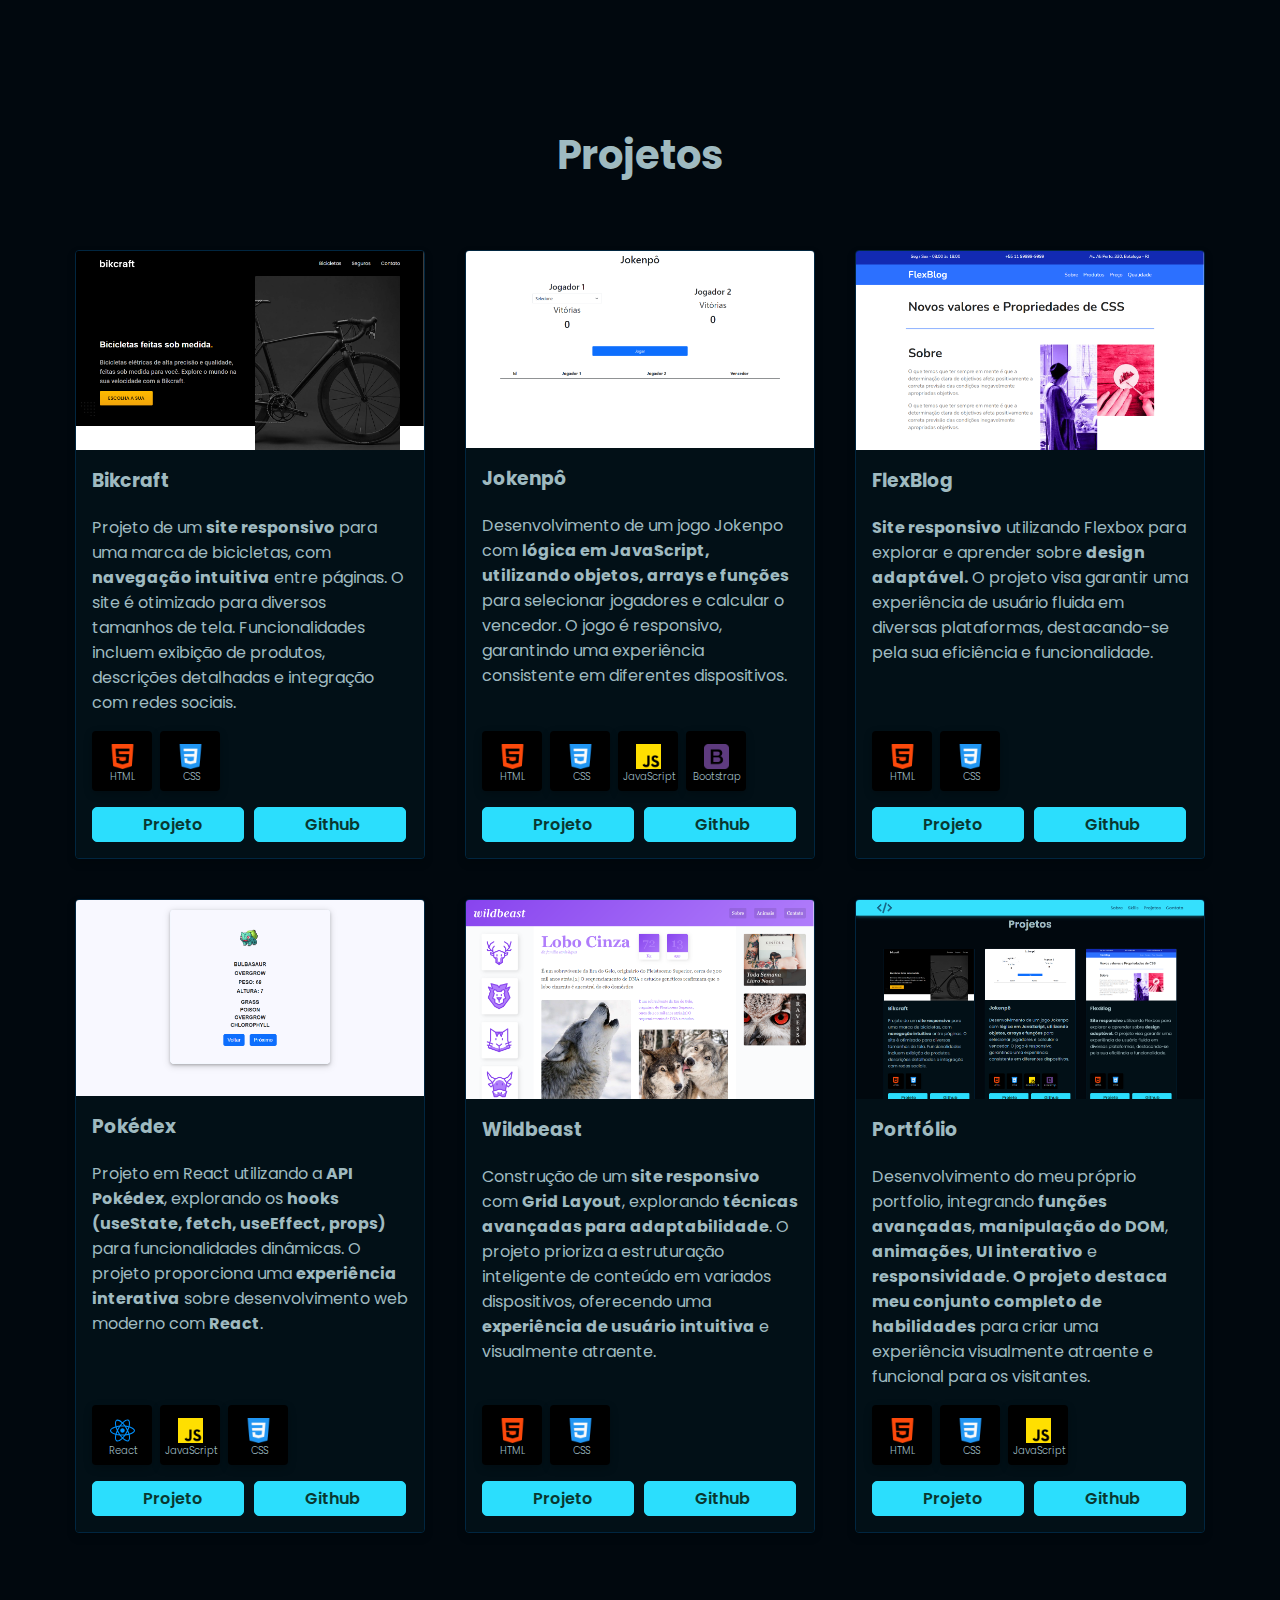
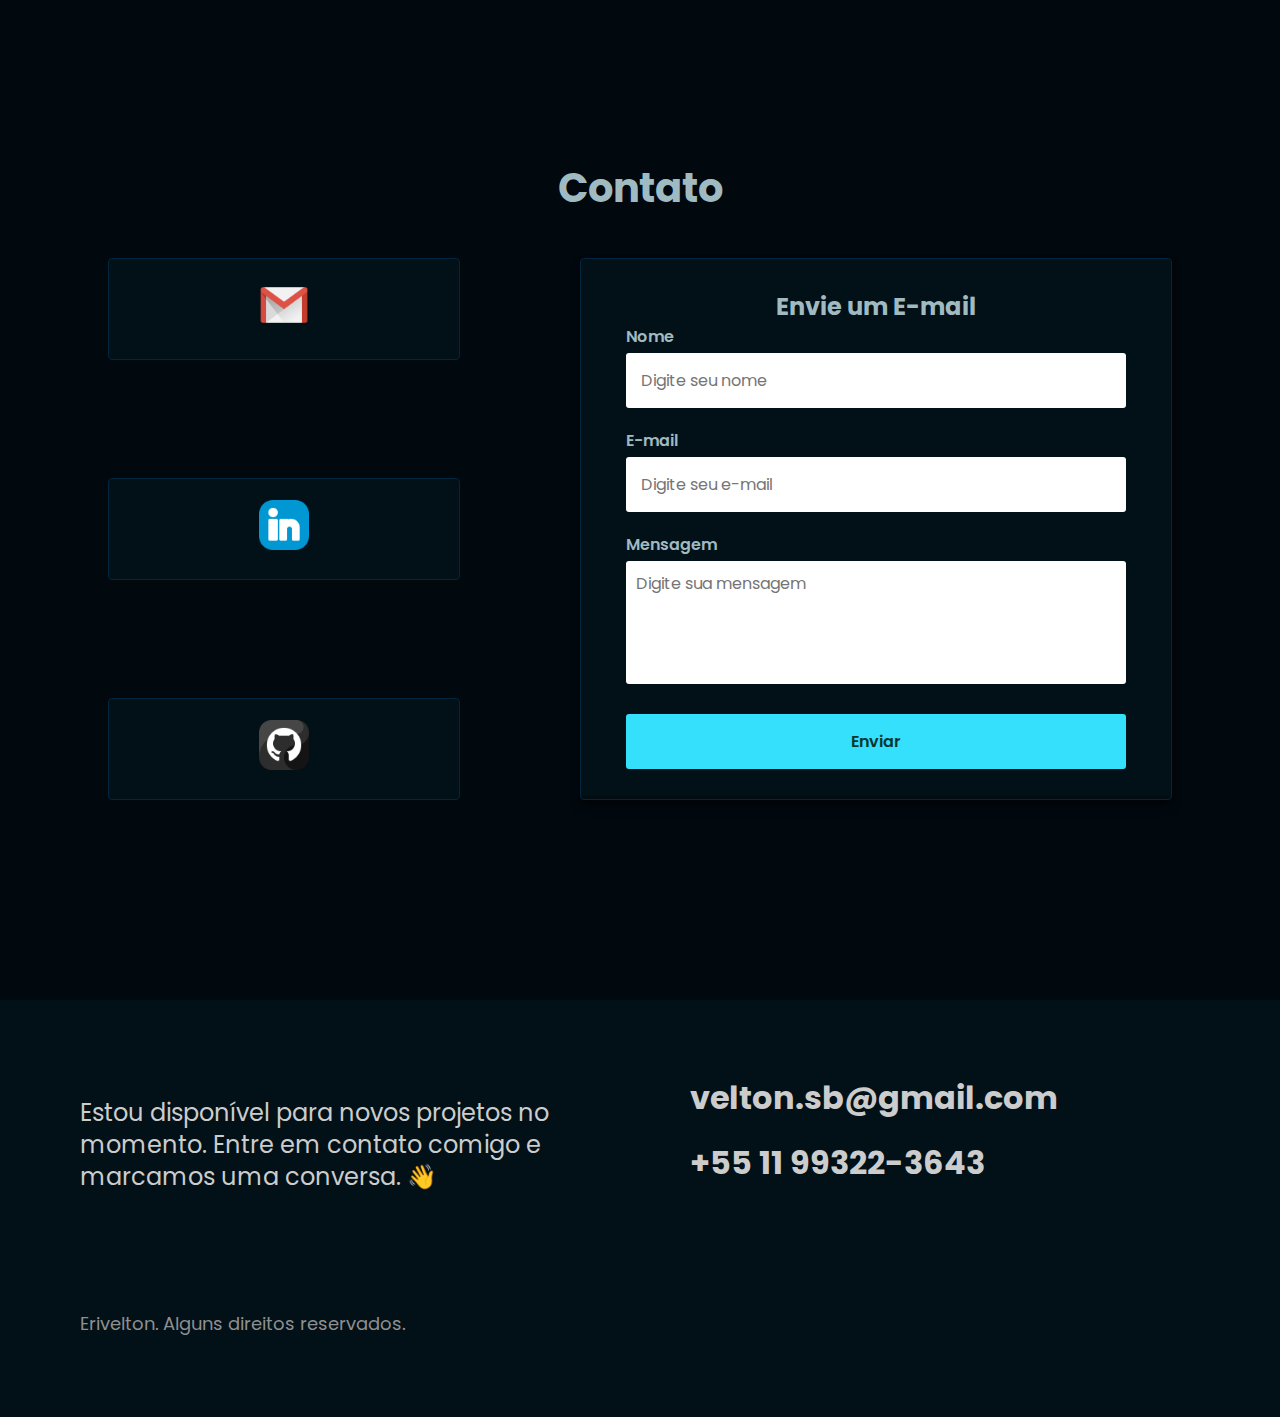
==== commit b3d97ca4: "Add a fot no Perfil" ====
--- a/index.html
+++ b/index.html
@@ -44,7 +44,7 @@
     <main>
         <div class="conteudo-info" id="sobre">
             <div class="conteudo-foto">
-                <img src="./img/tech.png" alt="">
+                <img src="./img/perfil.jpg" alt="Foto de Perfil">
             </div>
             <div class="conteudo-descricao">
                 <h1 class="texto">Olá, sou o Erivelton Barreto.👋</h1>
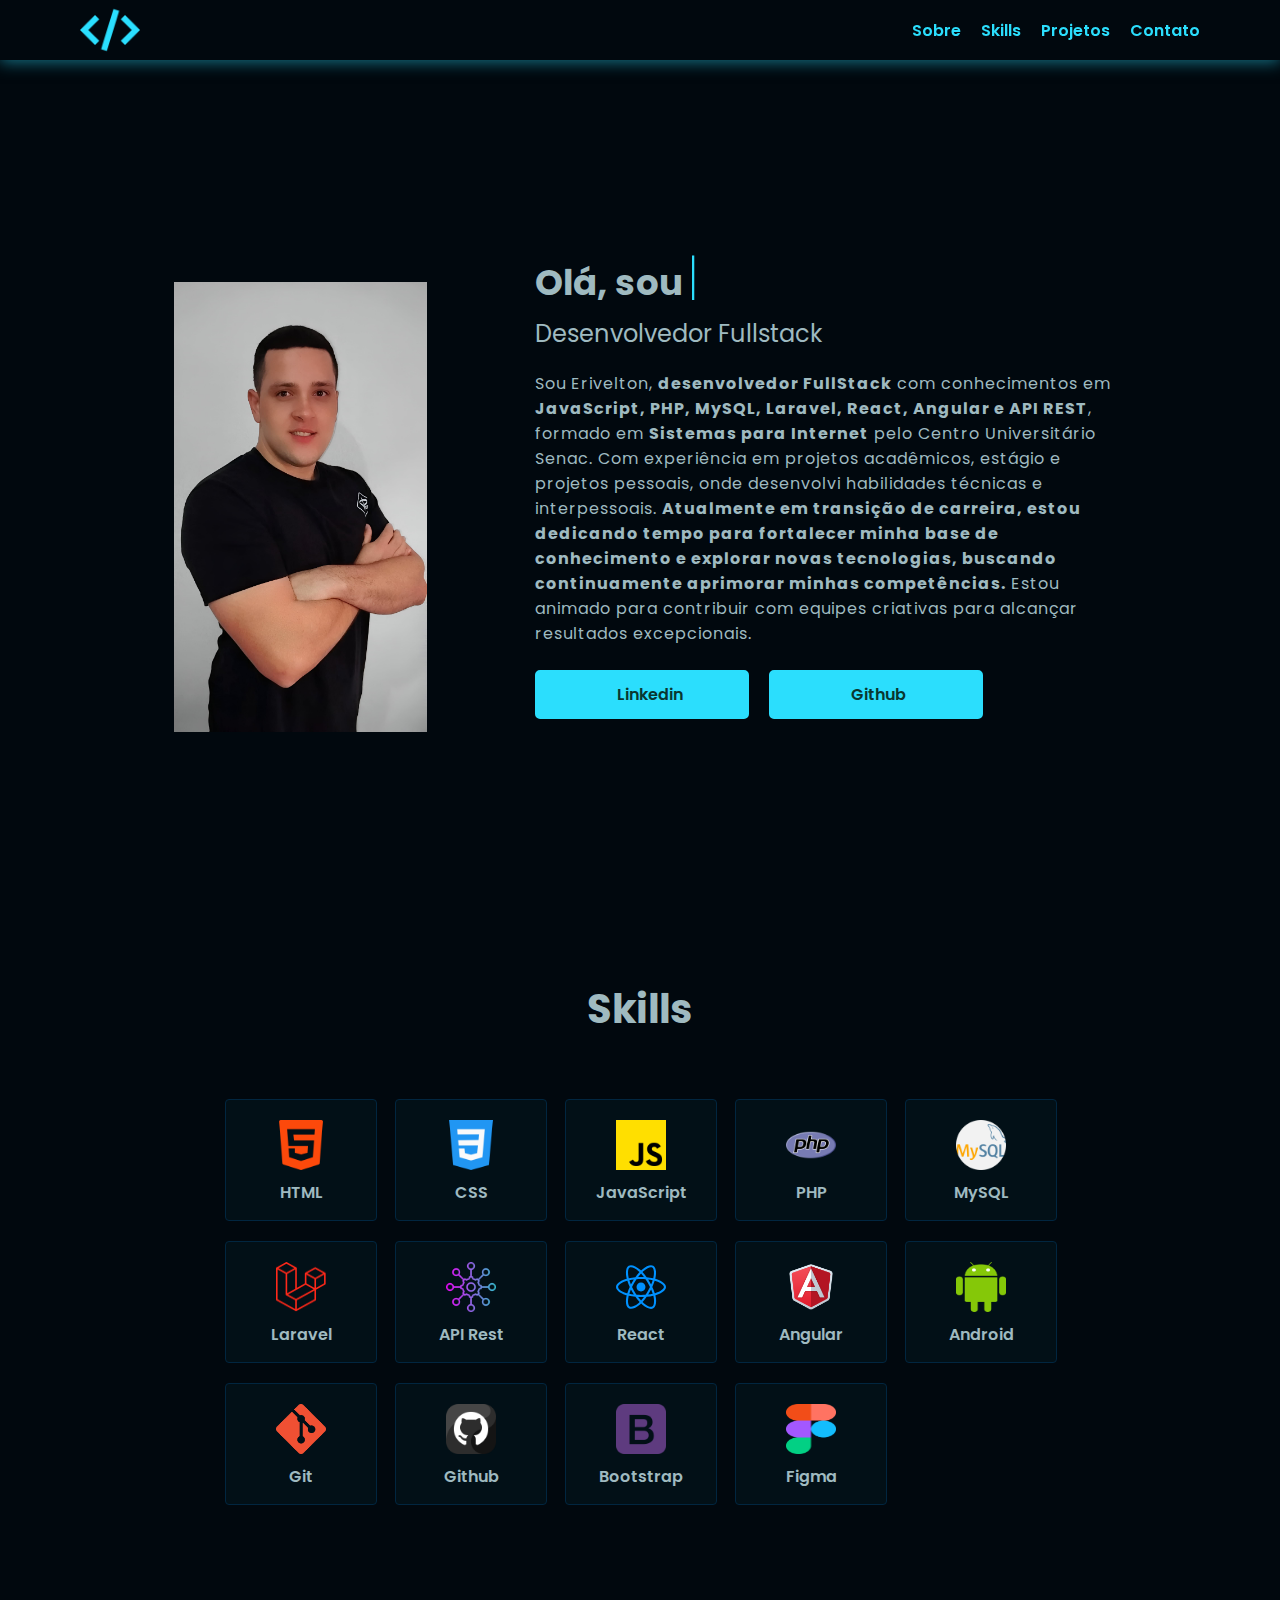
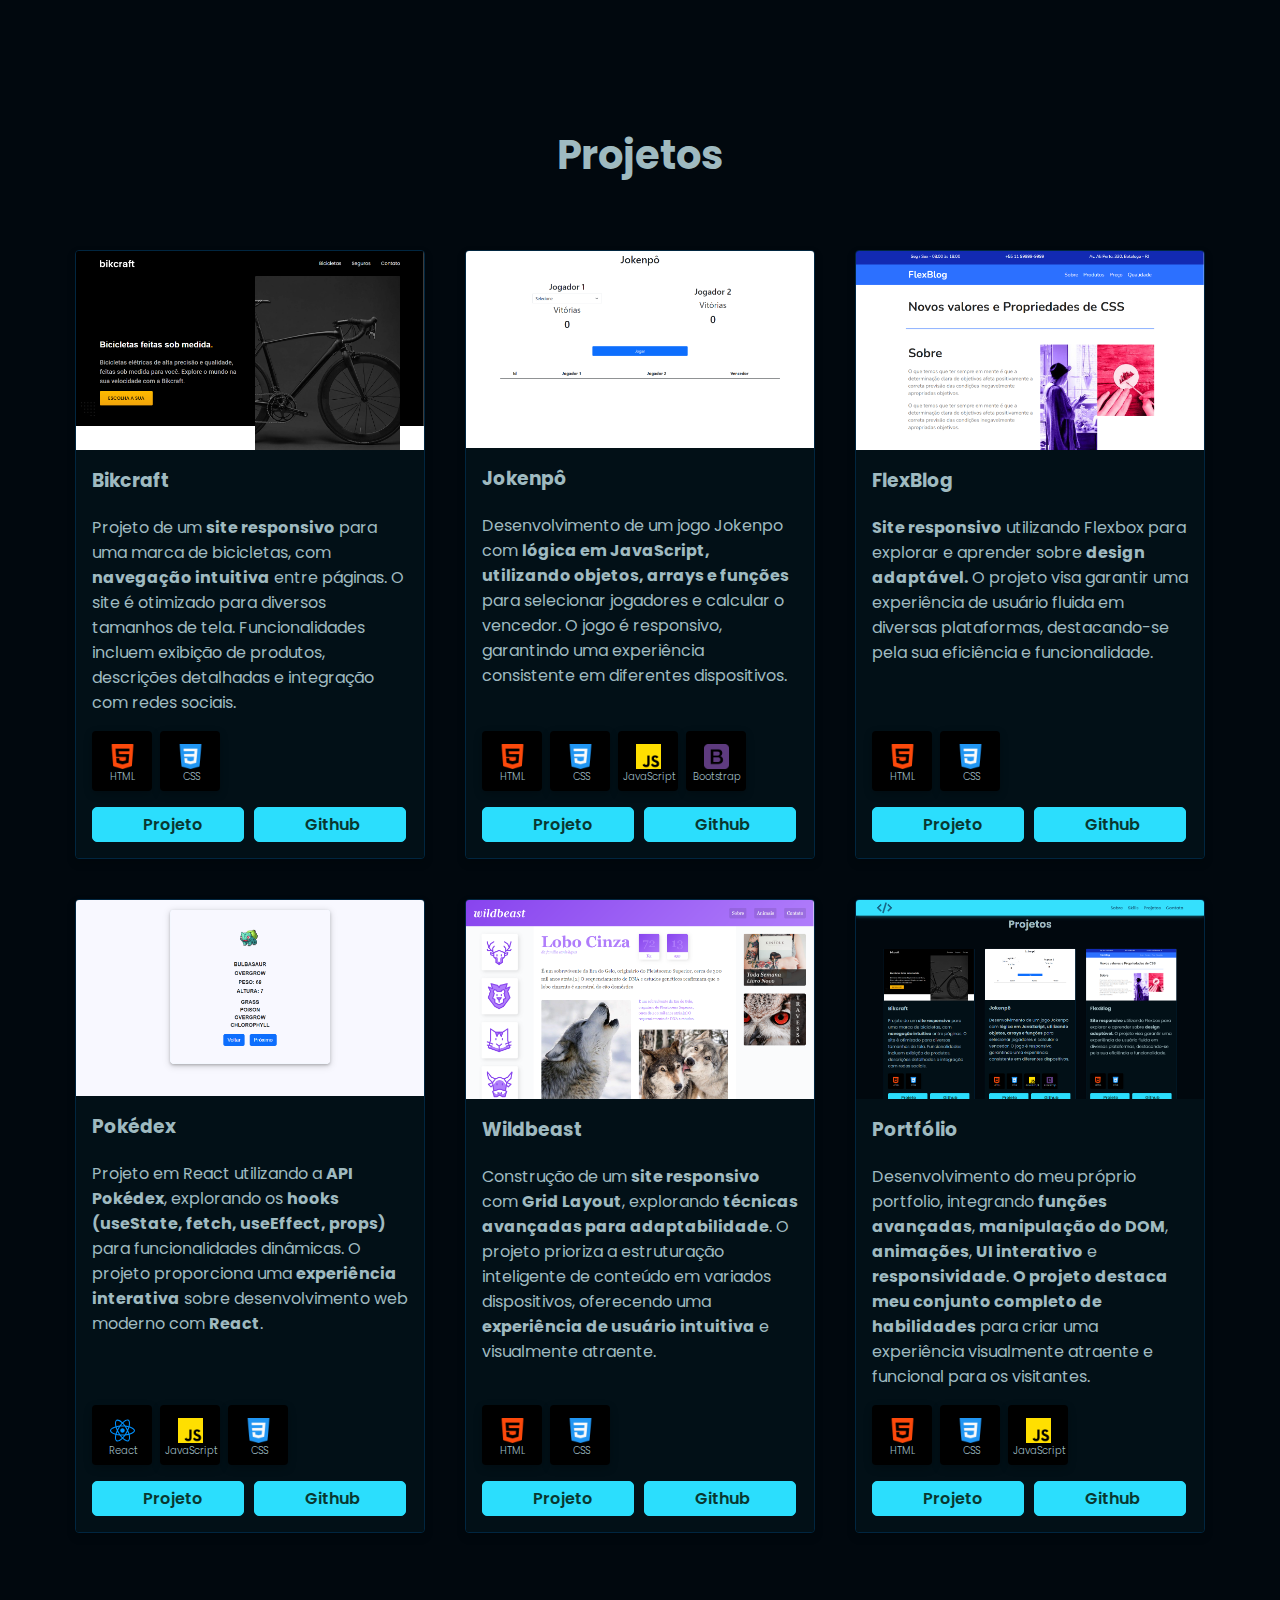
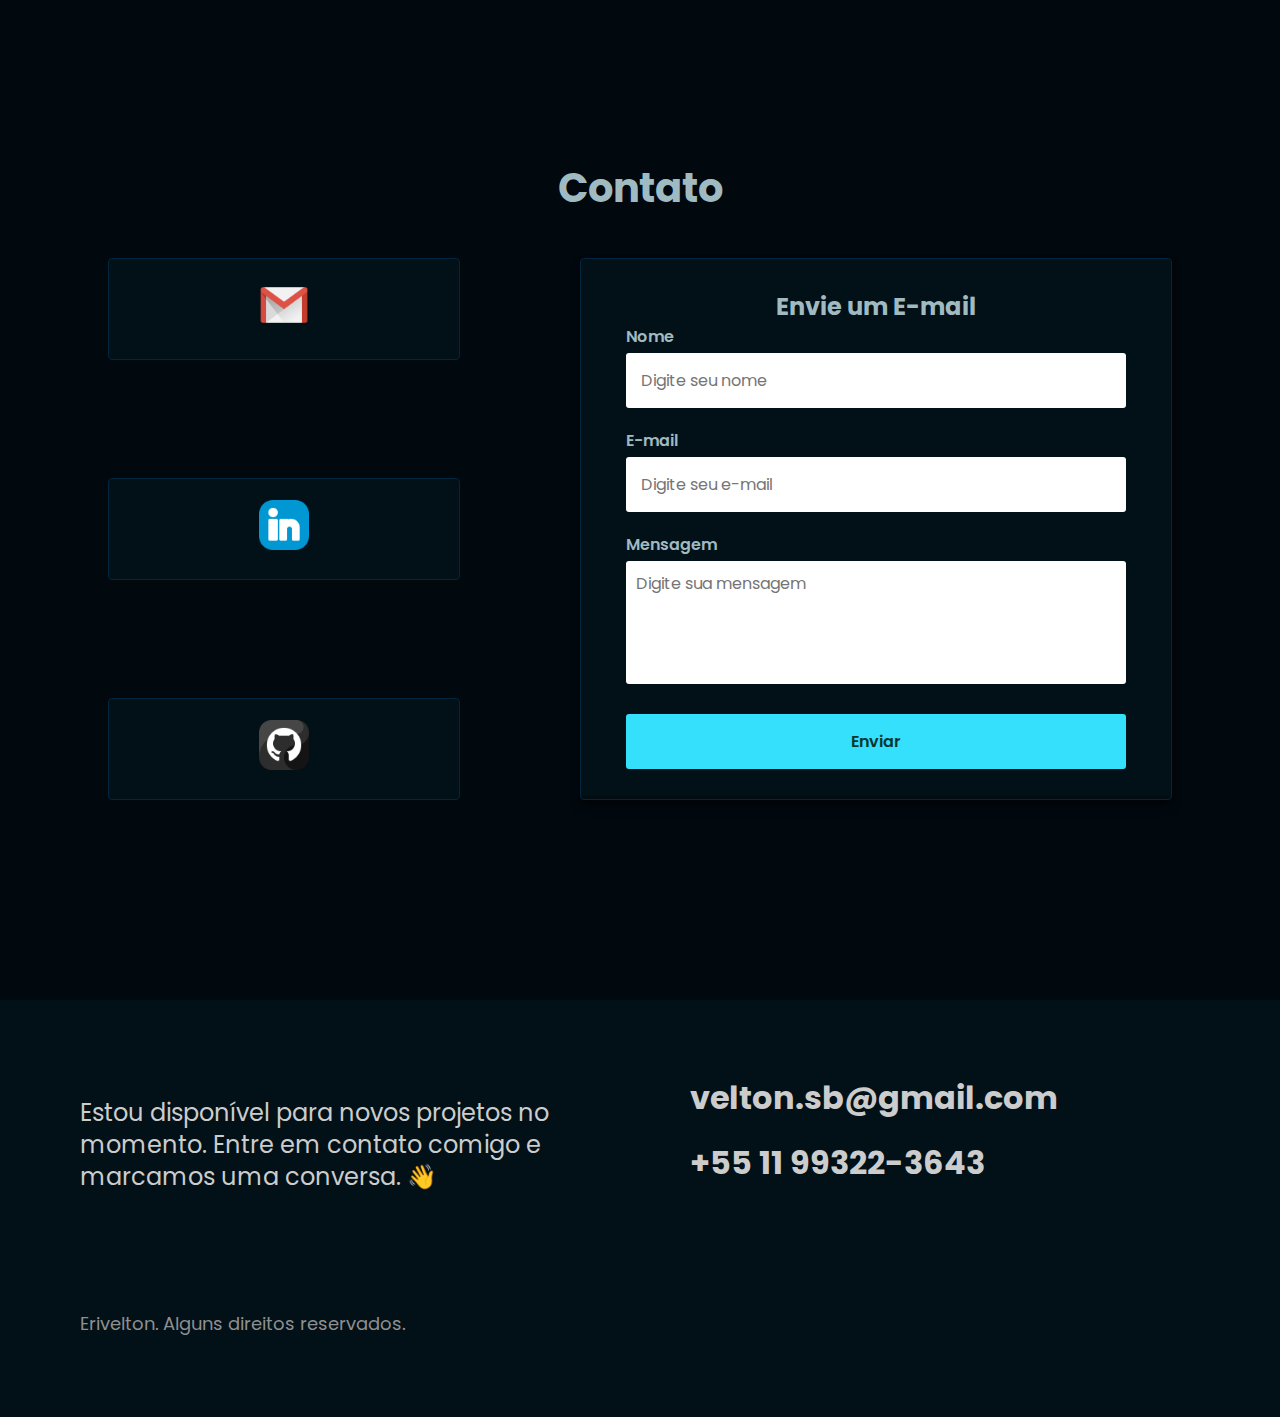
==== commit 87d7679c: "Mudando a URL quando enviar e-mail" ====
--- a/index.html
+++ b/index.html
@@ -302,7 +302,7 @@
                         <button type="submit">Enviar</button>
 
                         <input type="hidden" name="accessKey" value="3daa99d7-fea3-4bfd-84d3-d6d28dbf9282">
-                        <input type="hidden" name="redirectTo" value="http://127.0.0.1:5500/obrigado.html">
+                        <input type="hidden" name="redirectTo" value="https://erivelton-dev-web.netlify.app/obrigado.html">
                     </form>
                 </div>
             </div>
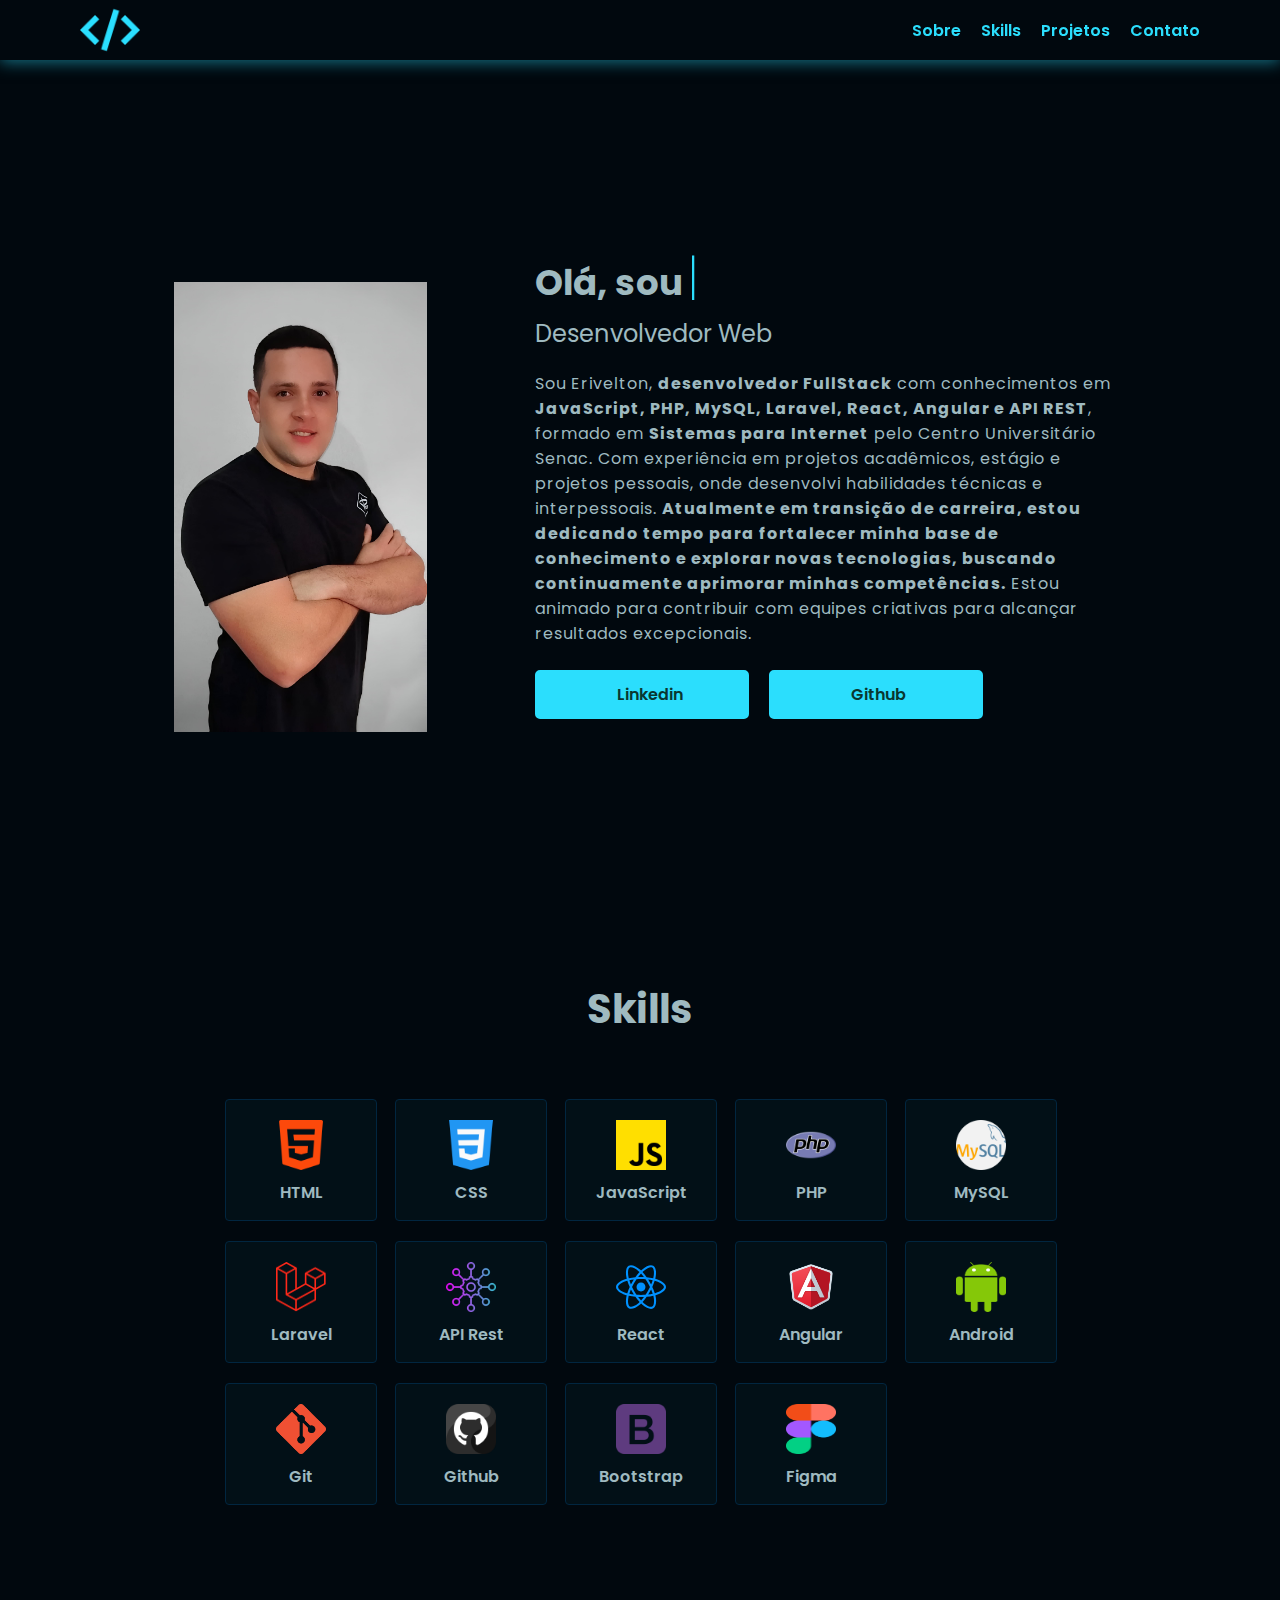
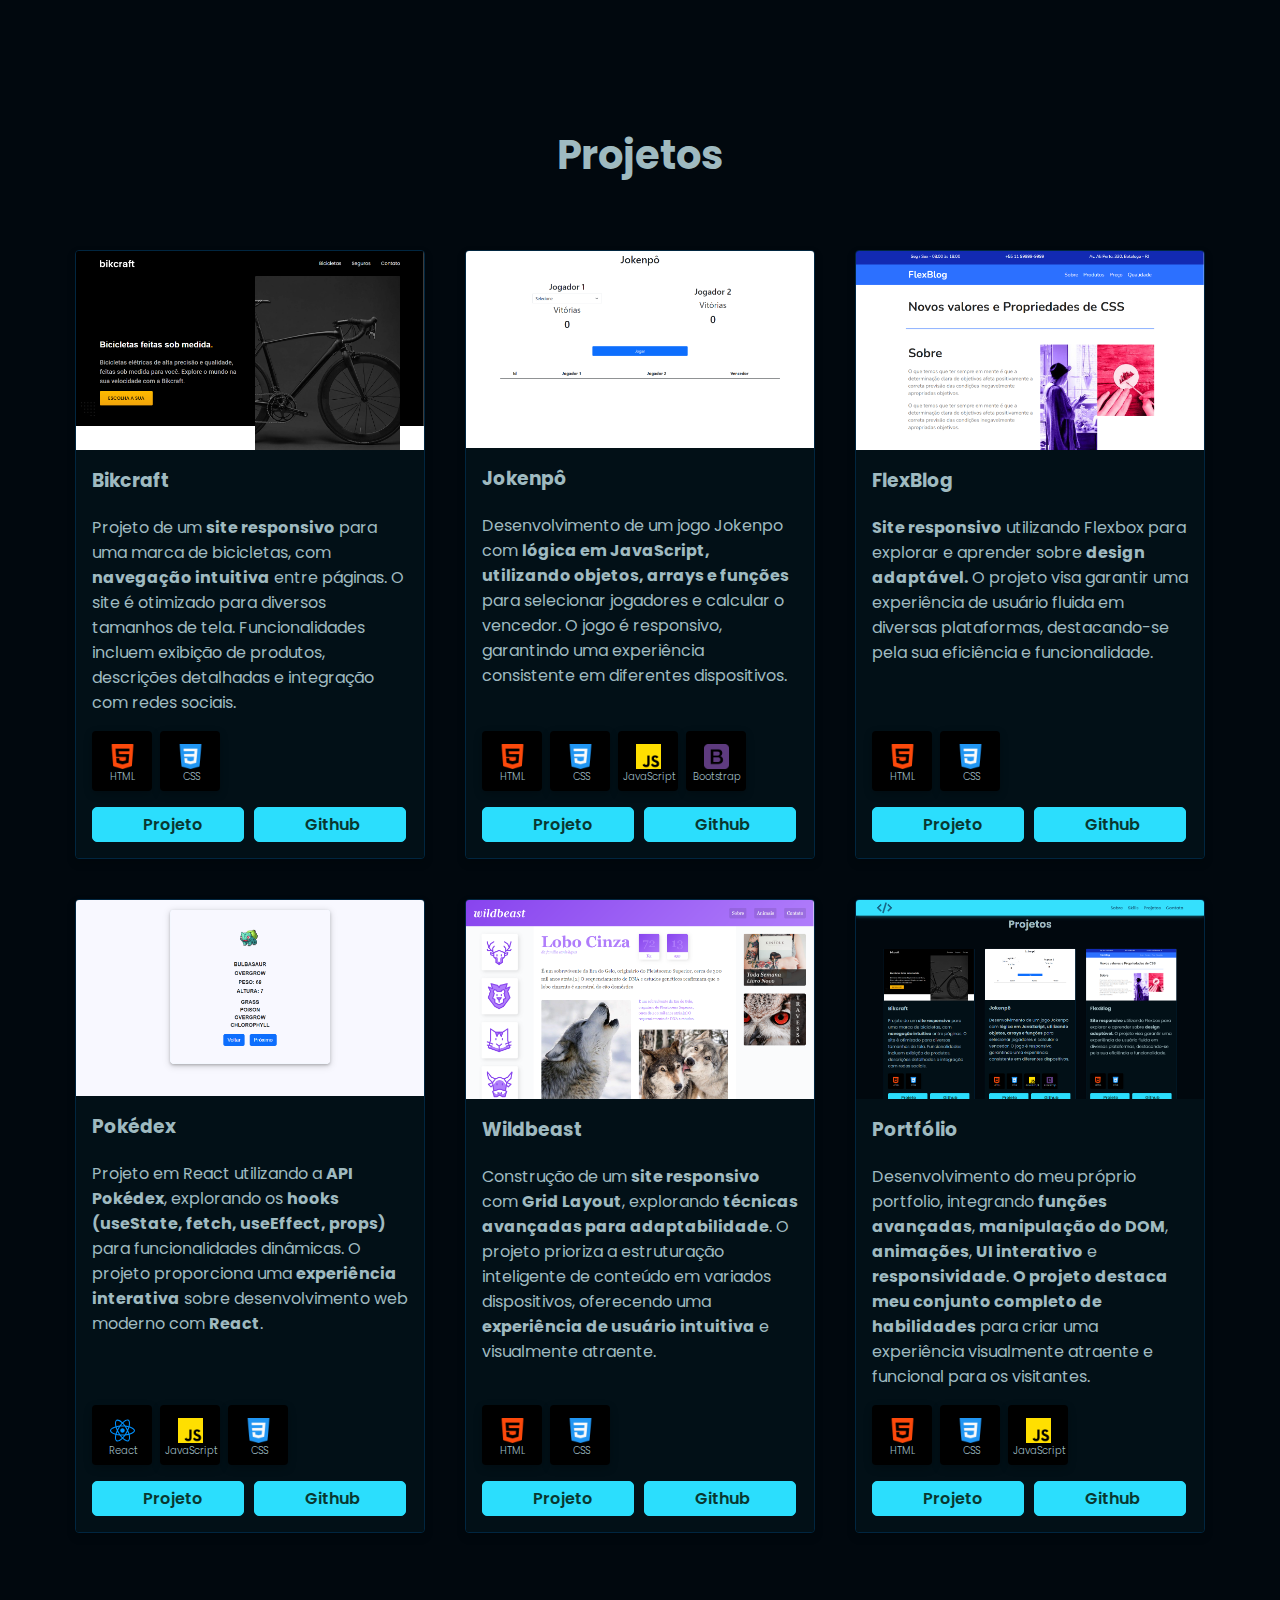
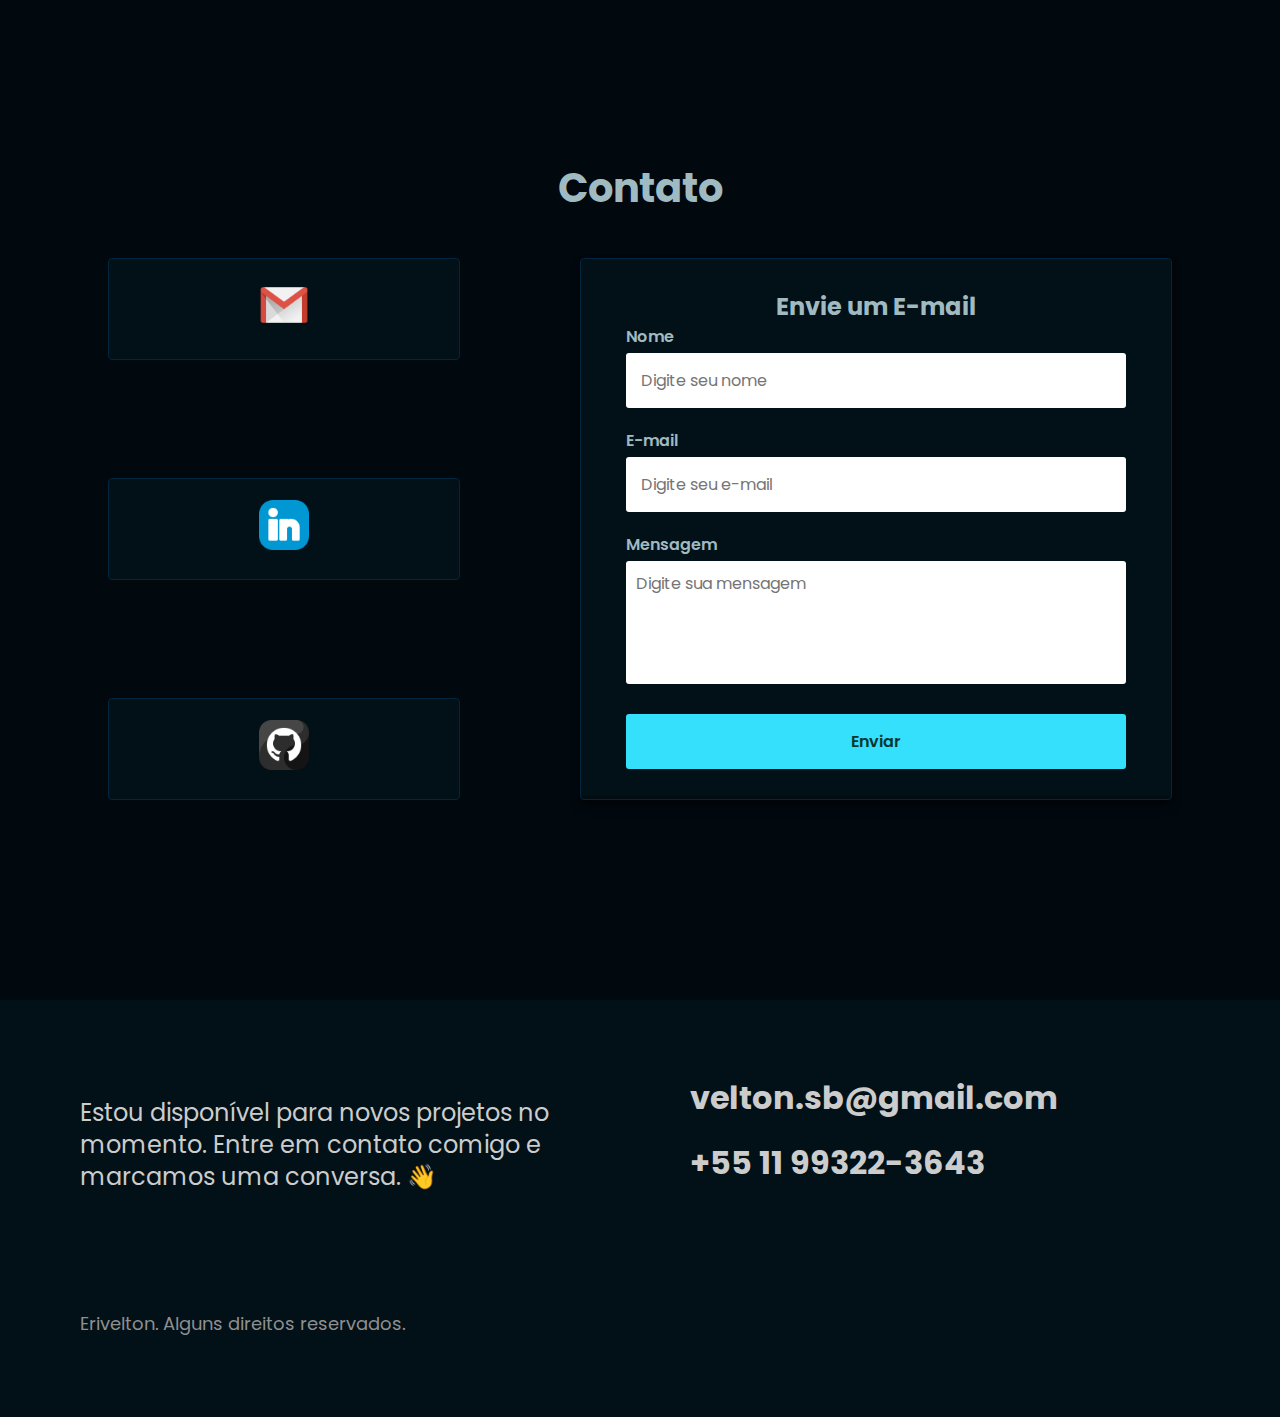
==== commit f5f98111: "Nome da função" ====
--- a/index.html
+++ b/index.html
@@ -48,7 +48,7 @@
             </div>
             <div class="conteudo-descricao">
                 <h1 class="texto">Olá, sou o Erivelton Barreto.👋</h1>
-                <span>Desenvolvedor Fullstack</span>
+                <span>Desenvolvedor Web</span>
                 <p>Sou Erivelton, <span class="span-sobre">desenvolvedor FullStack</span> com conhecimentos em <span class="span-sobre">JavaScript, PHP, MySQL, Laravel, React, Angular e API REST</span>, formado em <span class="span-sobre">Sistemas para Internet</span> pelo Centro Universitário Senac. Com experiência em projetos acadêmicos, estágio e projetos pessoais, onde desenvolvi habilidades técnicas e interpessoais. <span class="span-sobre">Atualmente em transição de carreira, estou dedicando tempo para fortalecer minha base de conhecimento e explorar novas tecnologias, buscando continuamente aprimorar minhas competências.</span> Estou animado para contribuir com equipes criativas para alcançar resultados excepcionais.</p>
                 <div class="conteudo-tecnologias">
                     <a href="https://www.linkedin.com/in/erivelton-barreto/" target="_blank" class="btn-redes linkedin">Linkedin</a>
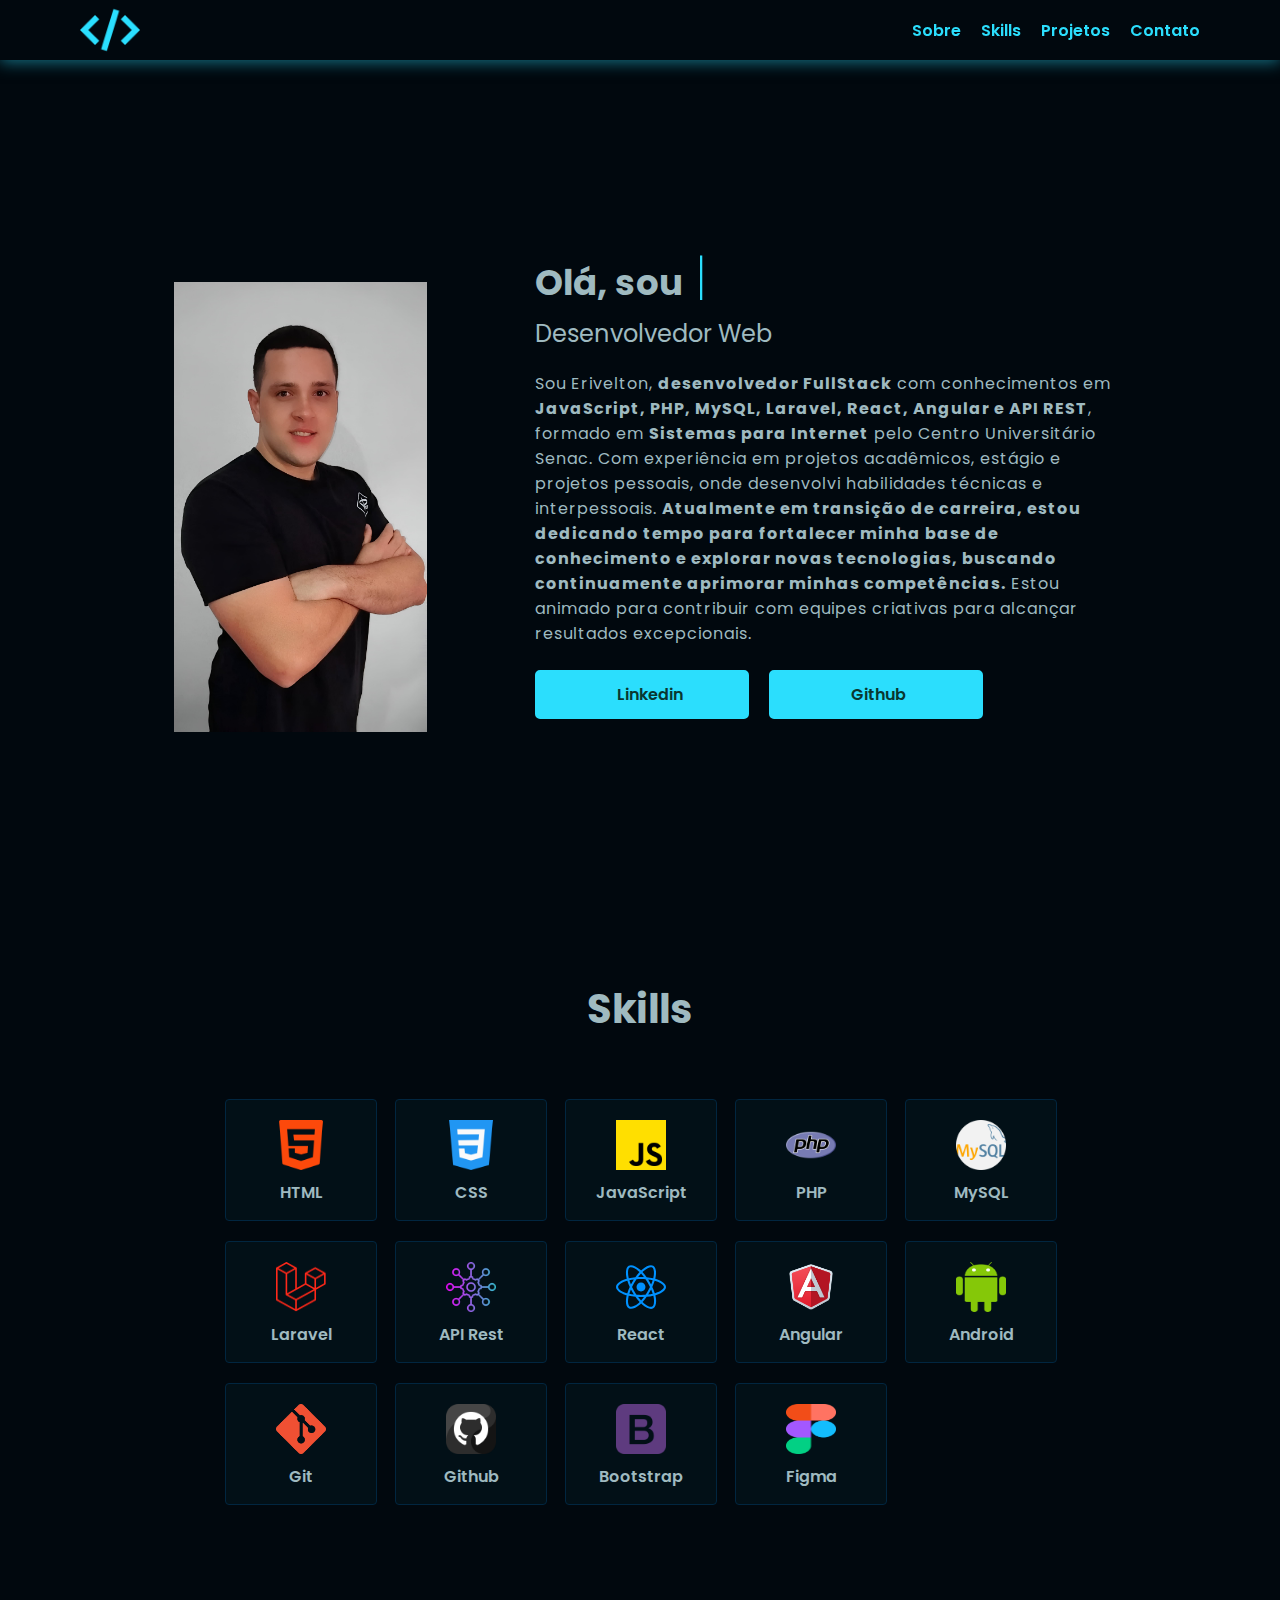
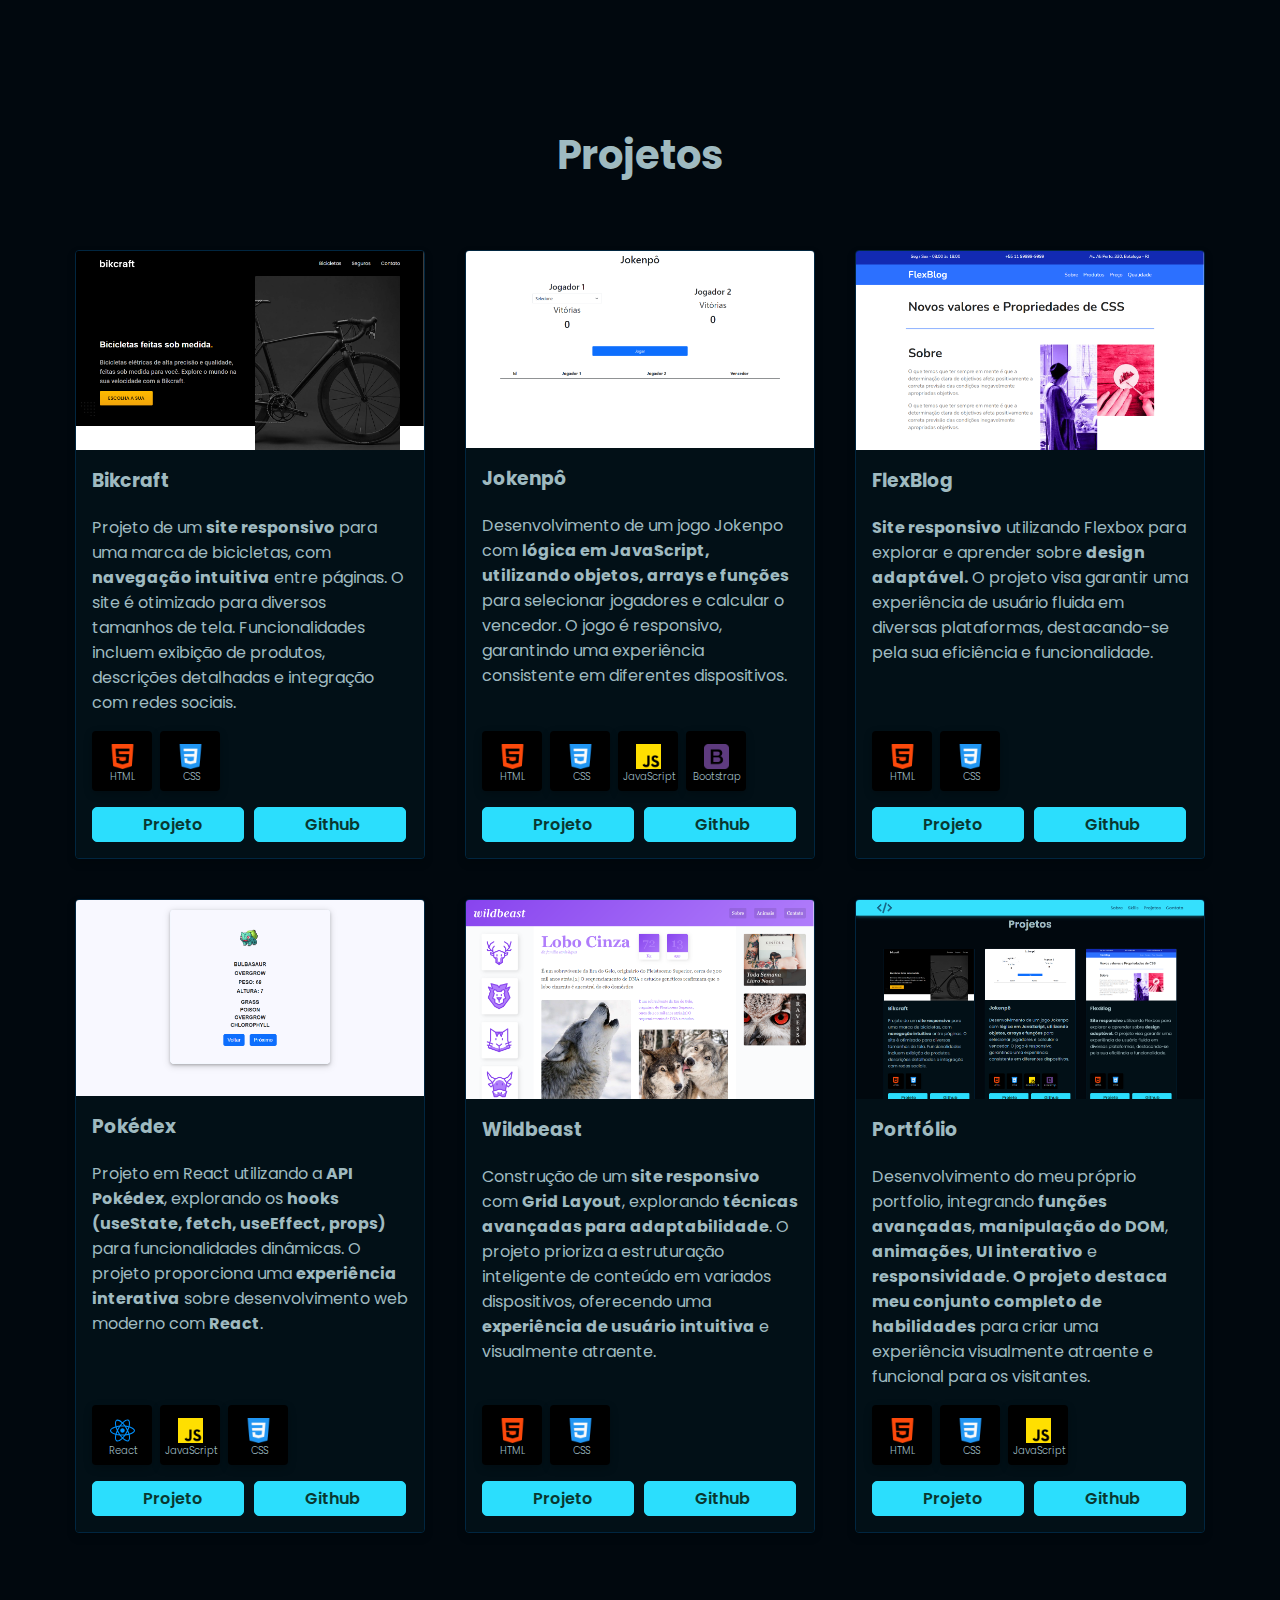
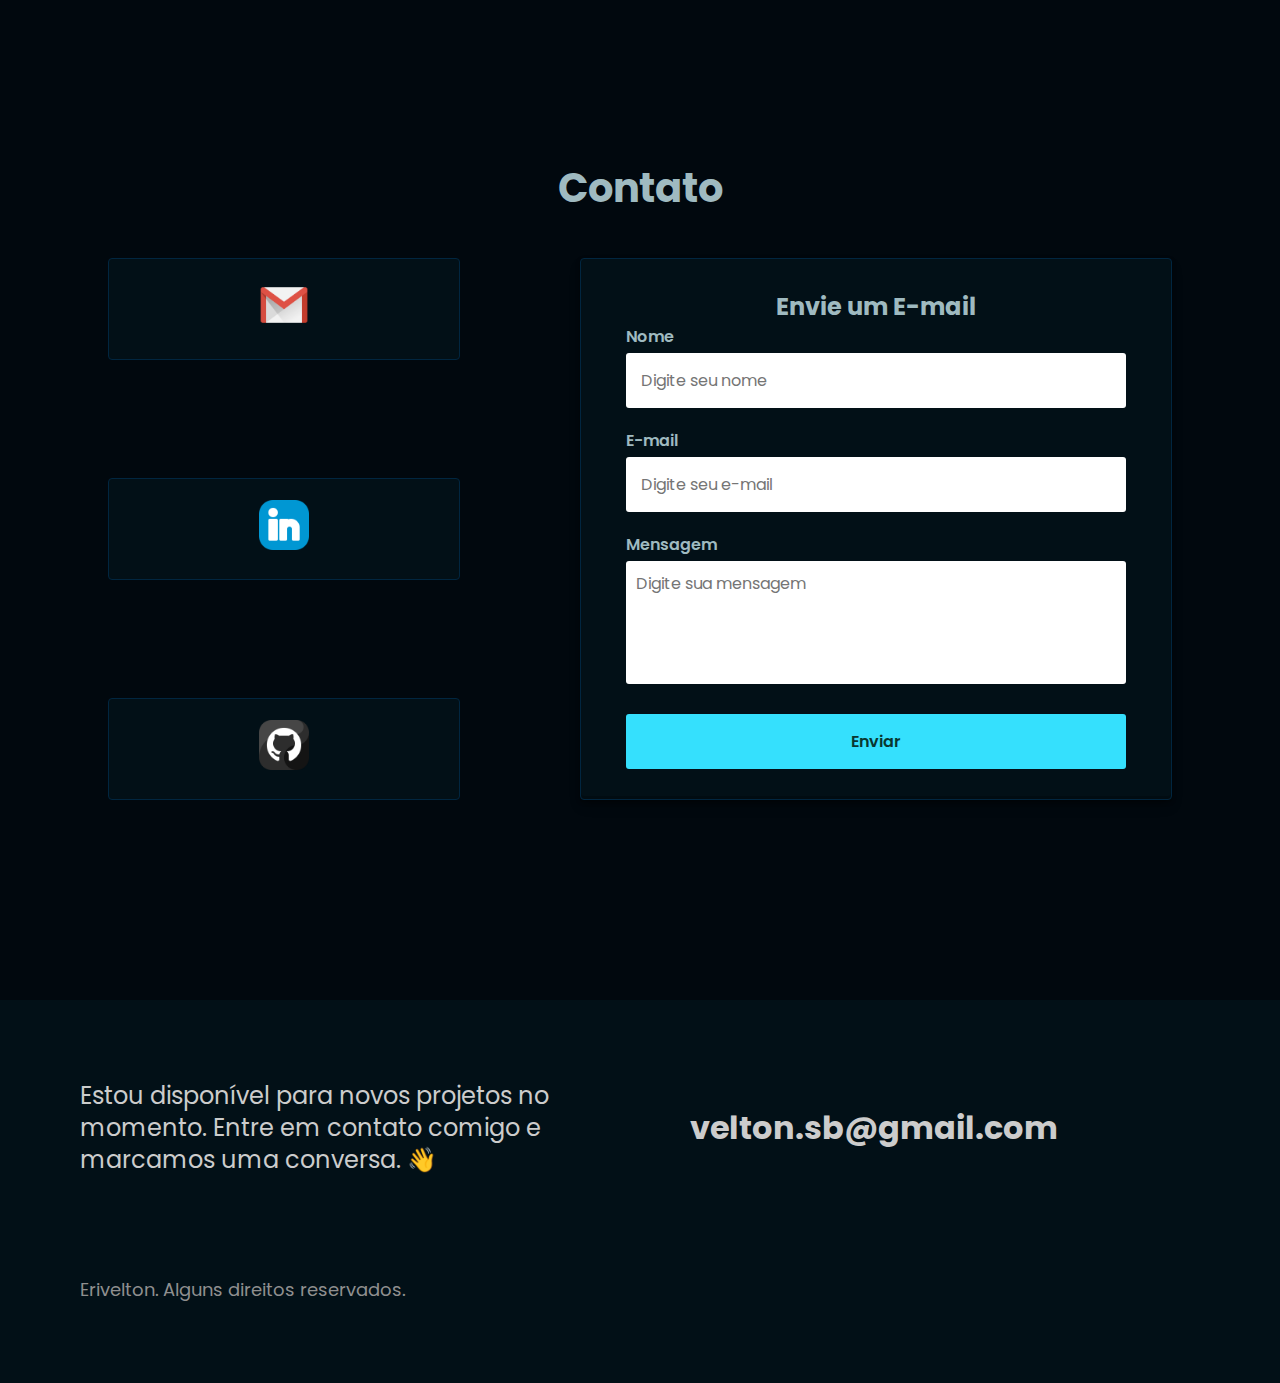
==== commit e09479f5: "Ajustes" ====
--- a/index.html
+++ b/index.html
@@ -315,7 +315,6 @@
             </p>
             <ul class="footer-contato">
                 <li>velton.sb@gmail.com</li>
-                <li>+55 11 99322-3643</li>
             </ul>
             <p class="footer-copy">Erivelton. Alguns direitos reservados.</p>
         </div>
